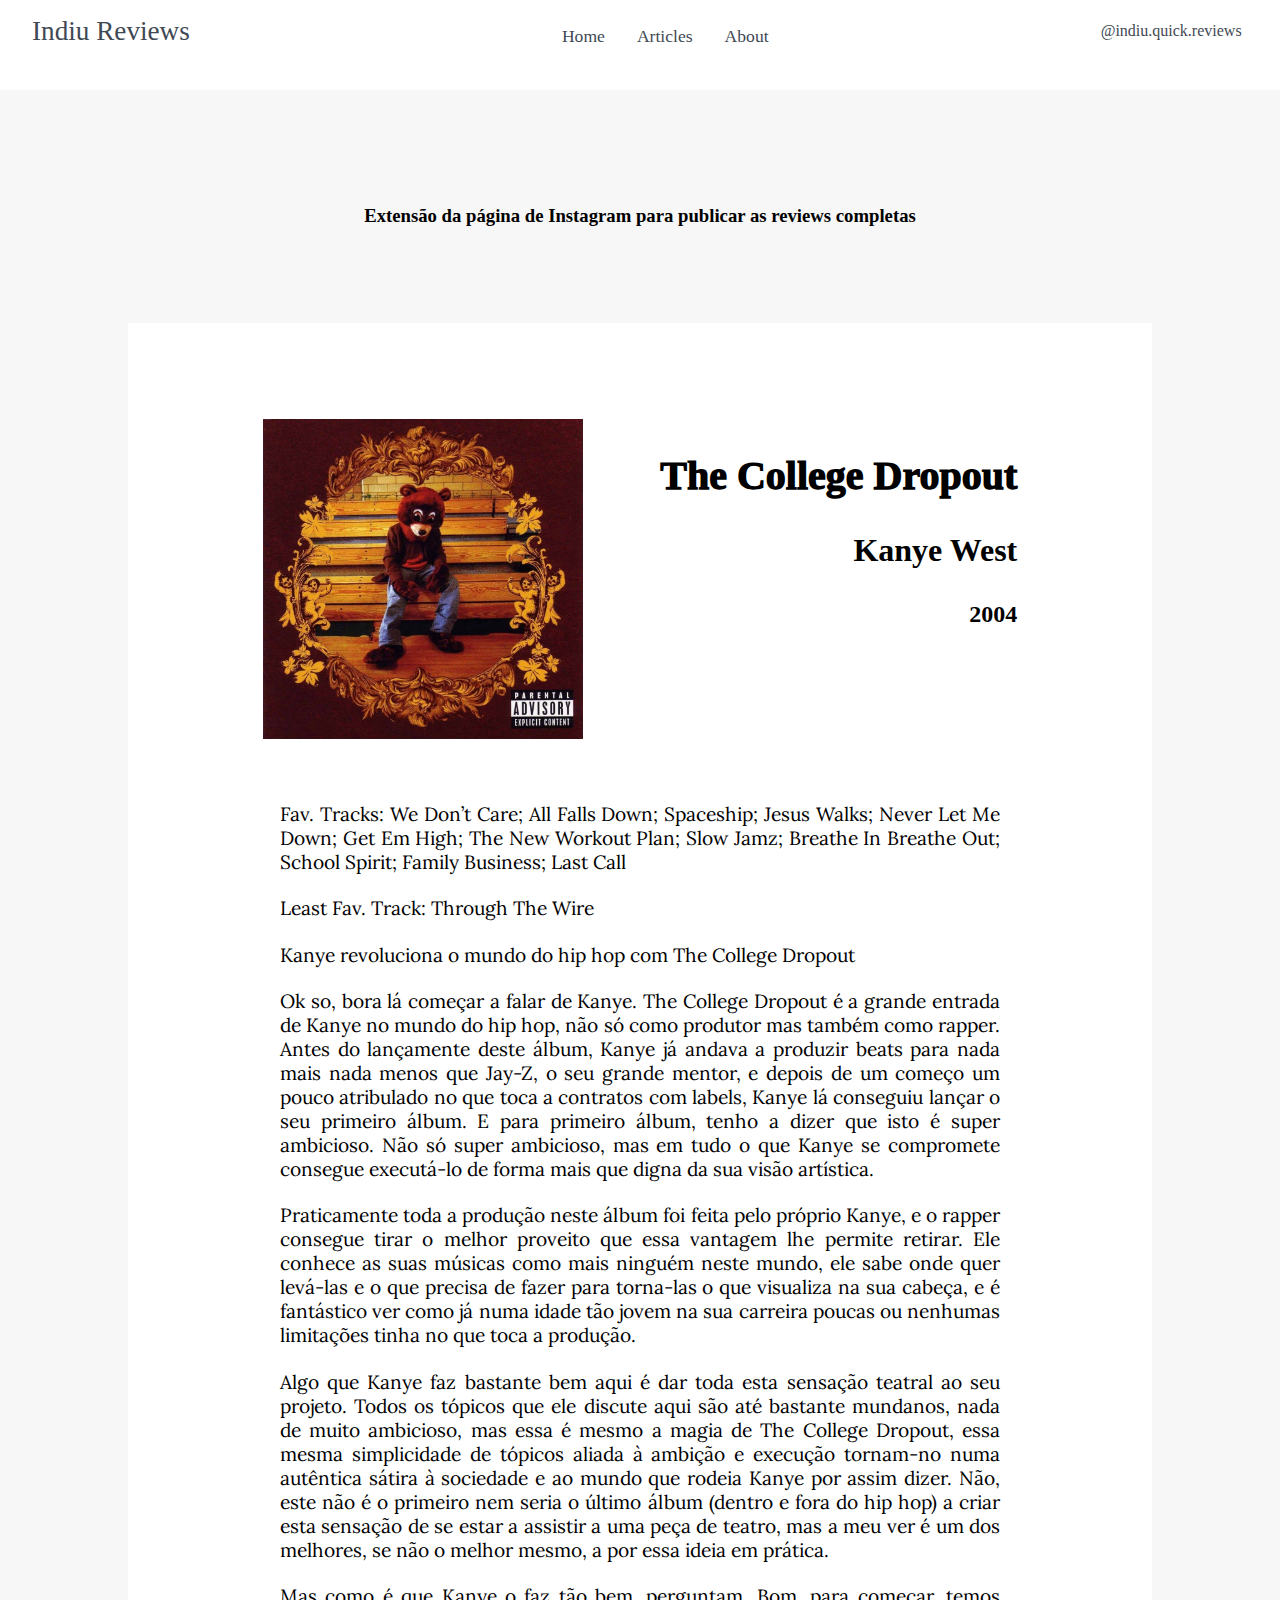
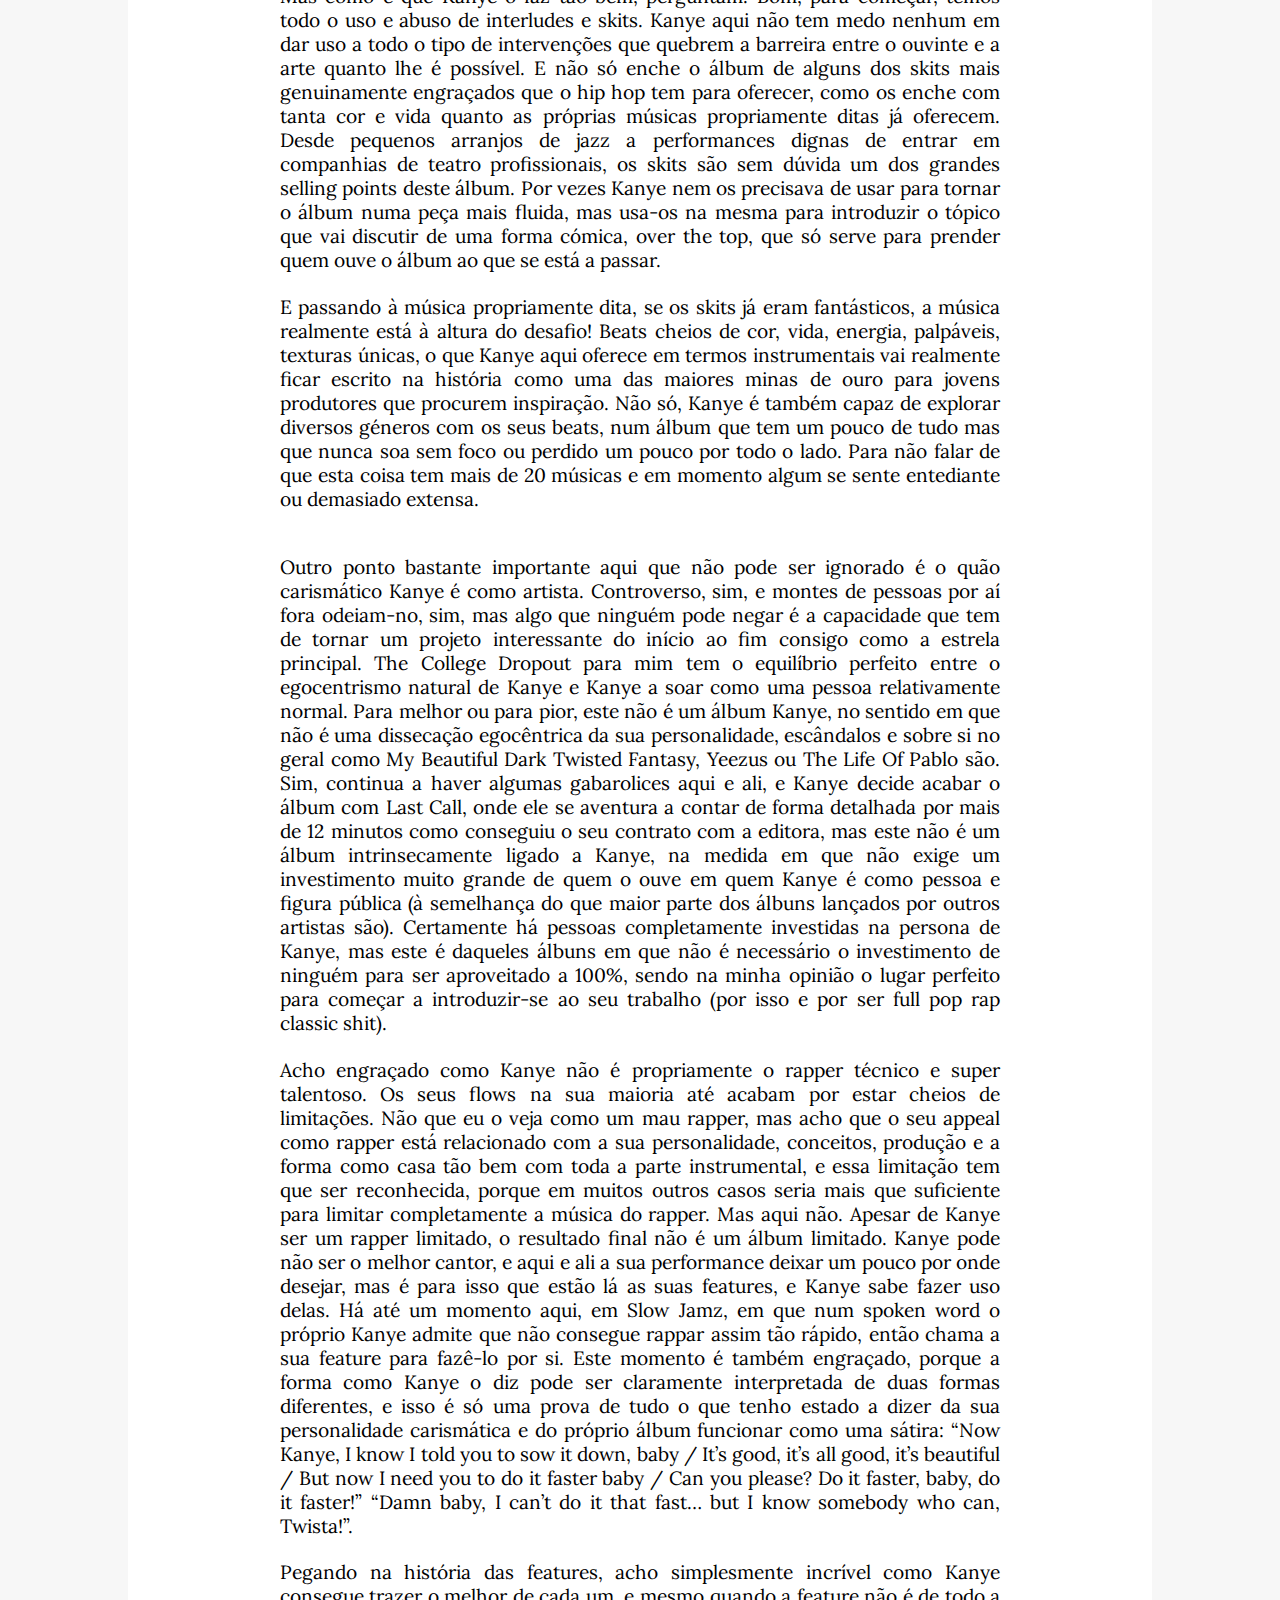
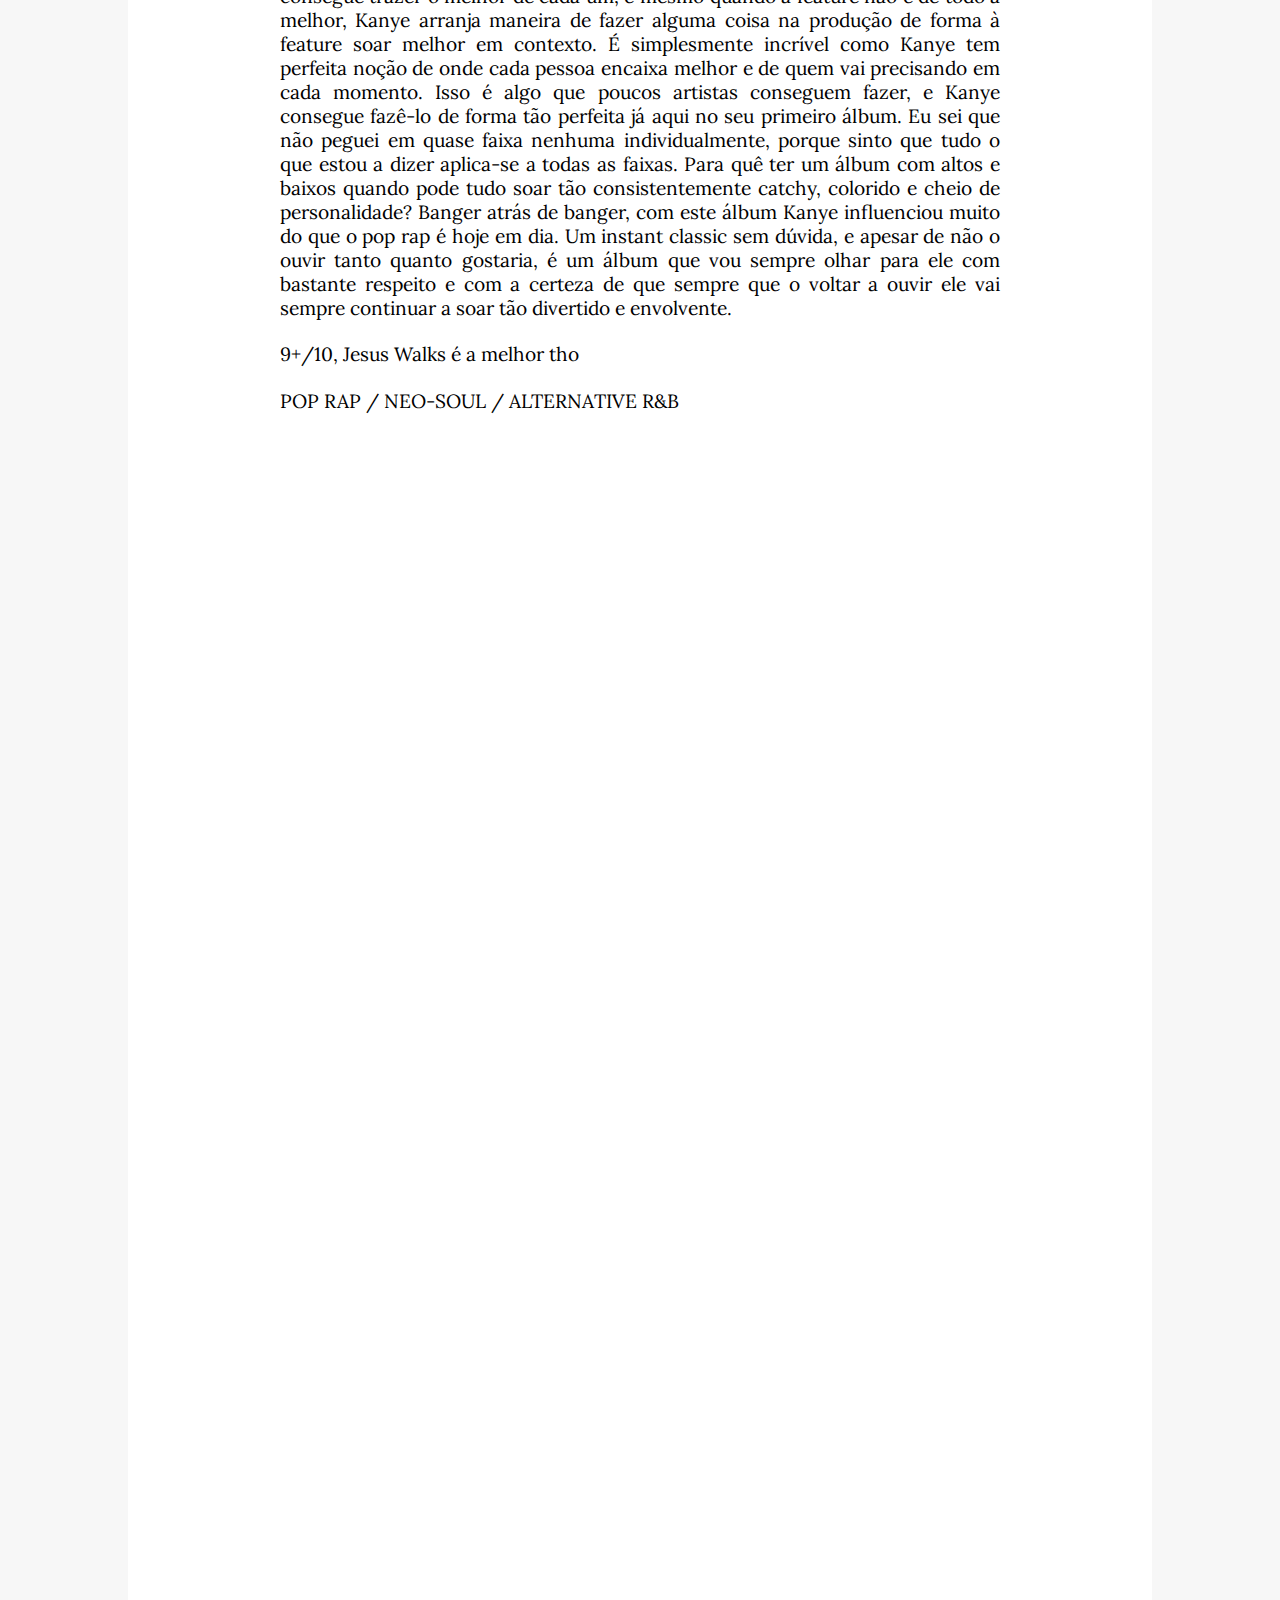
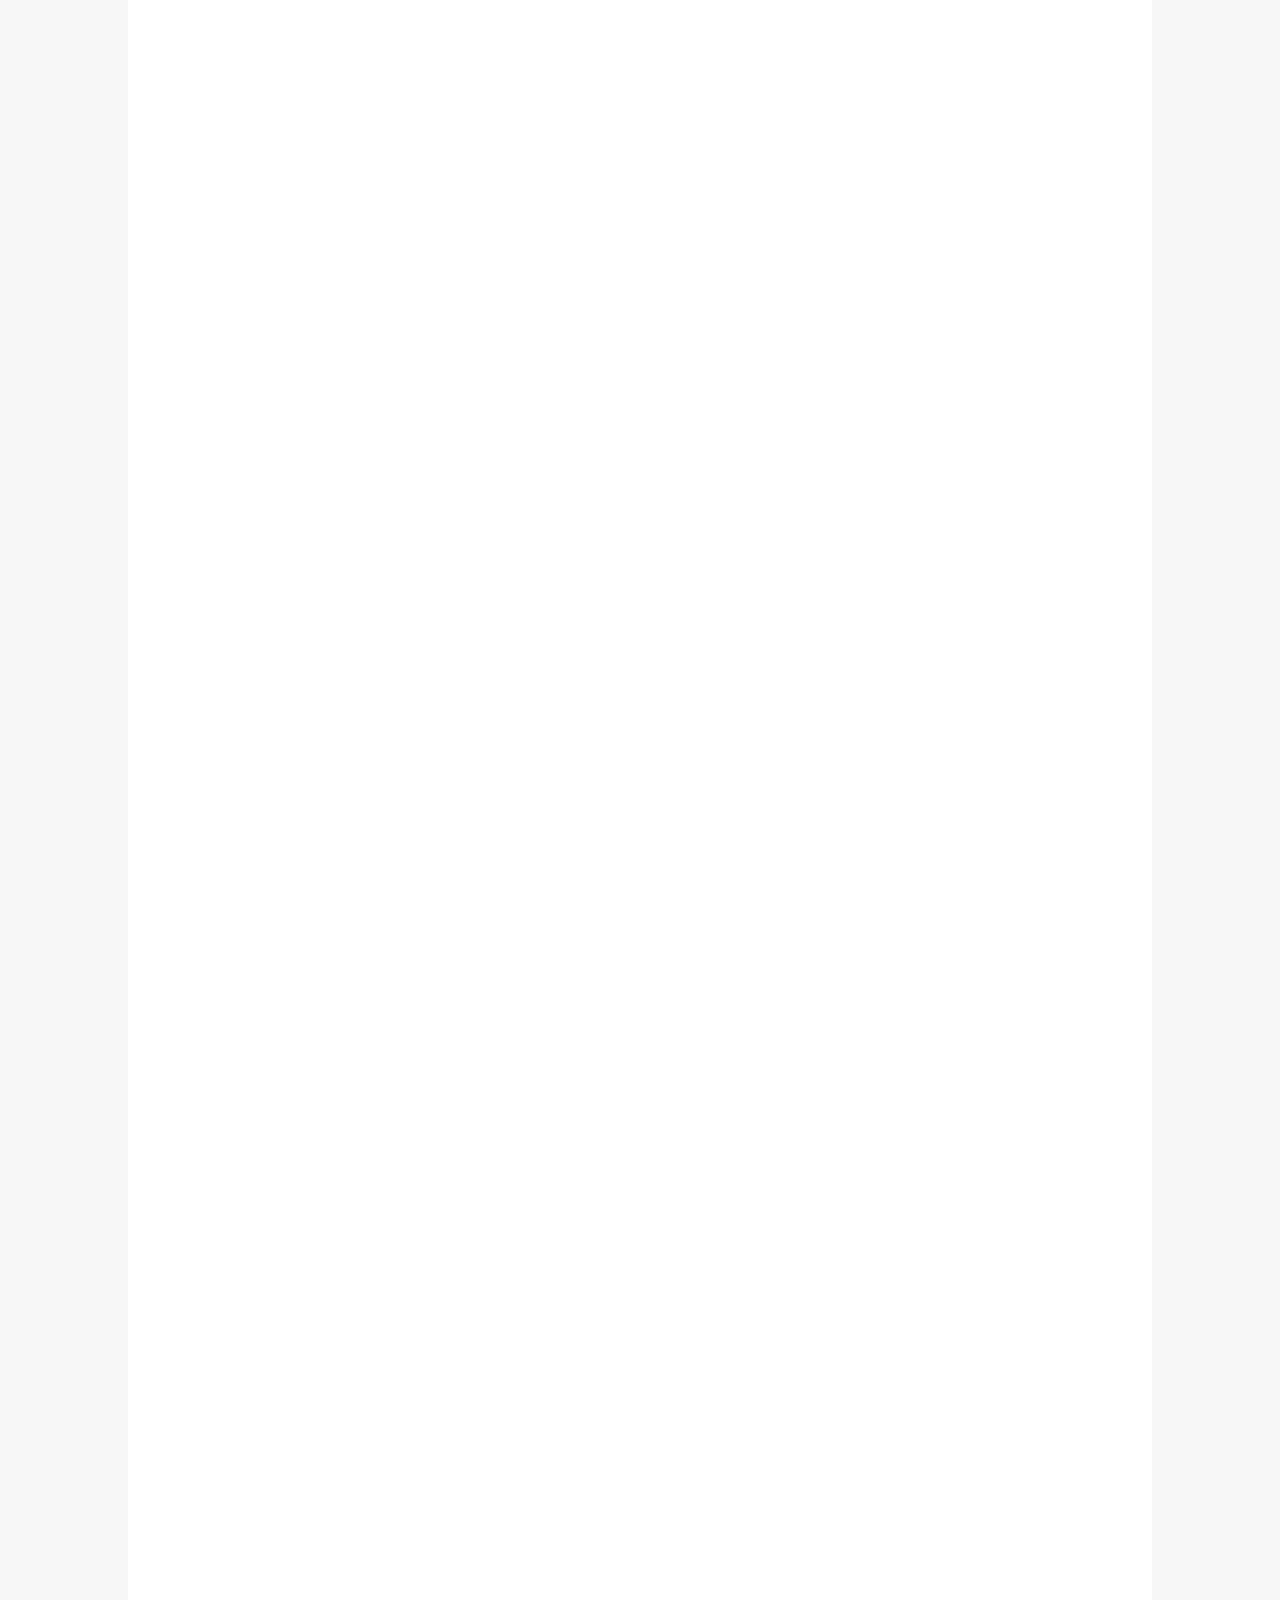
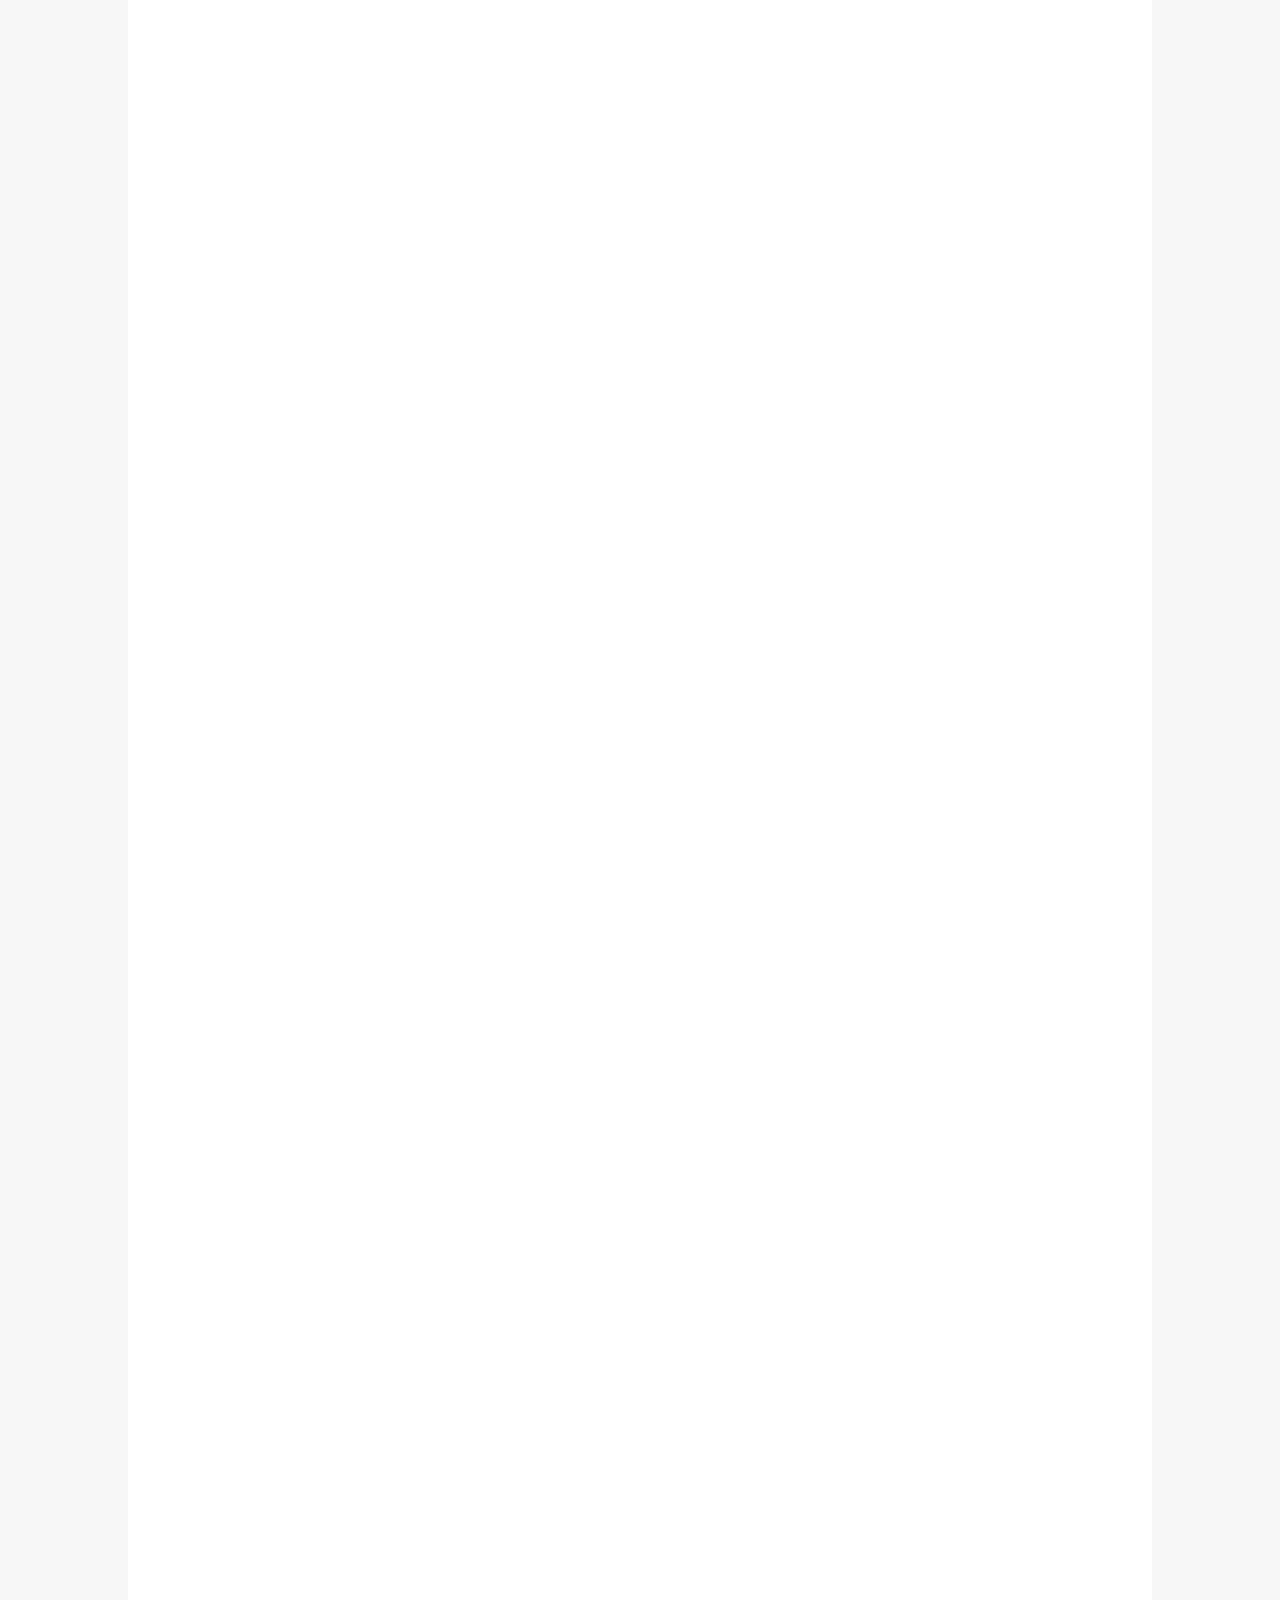
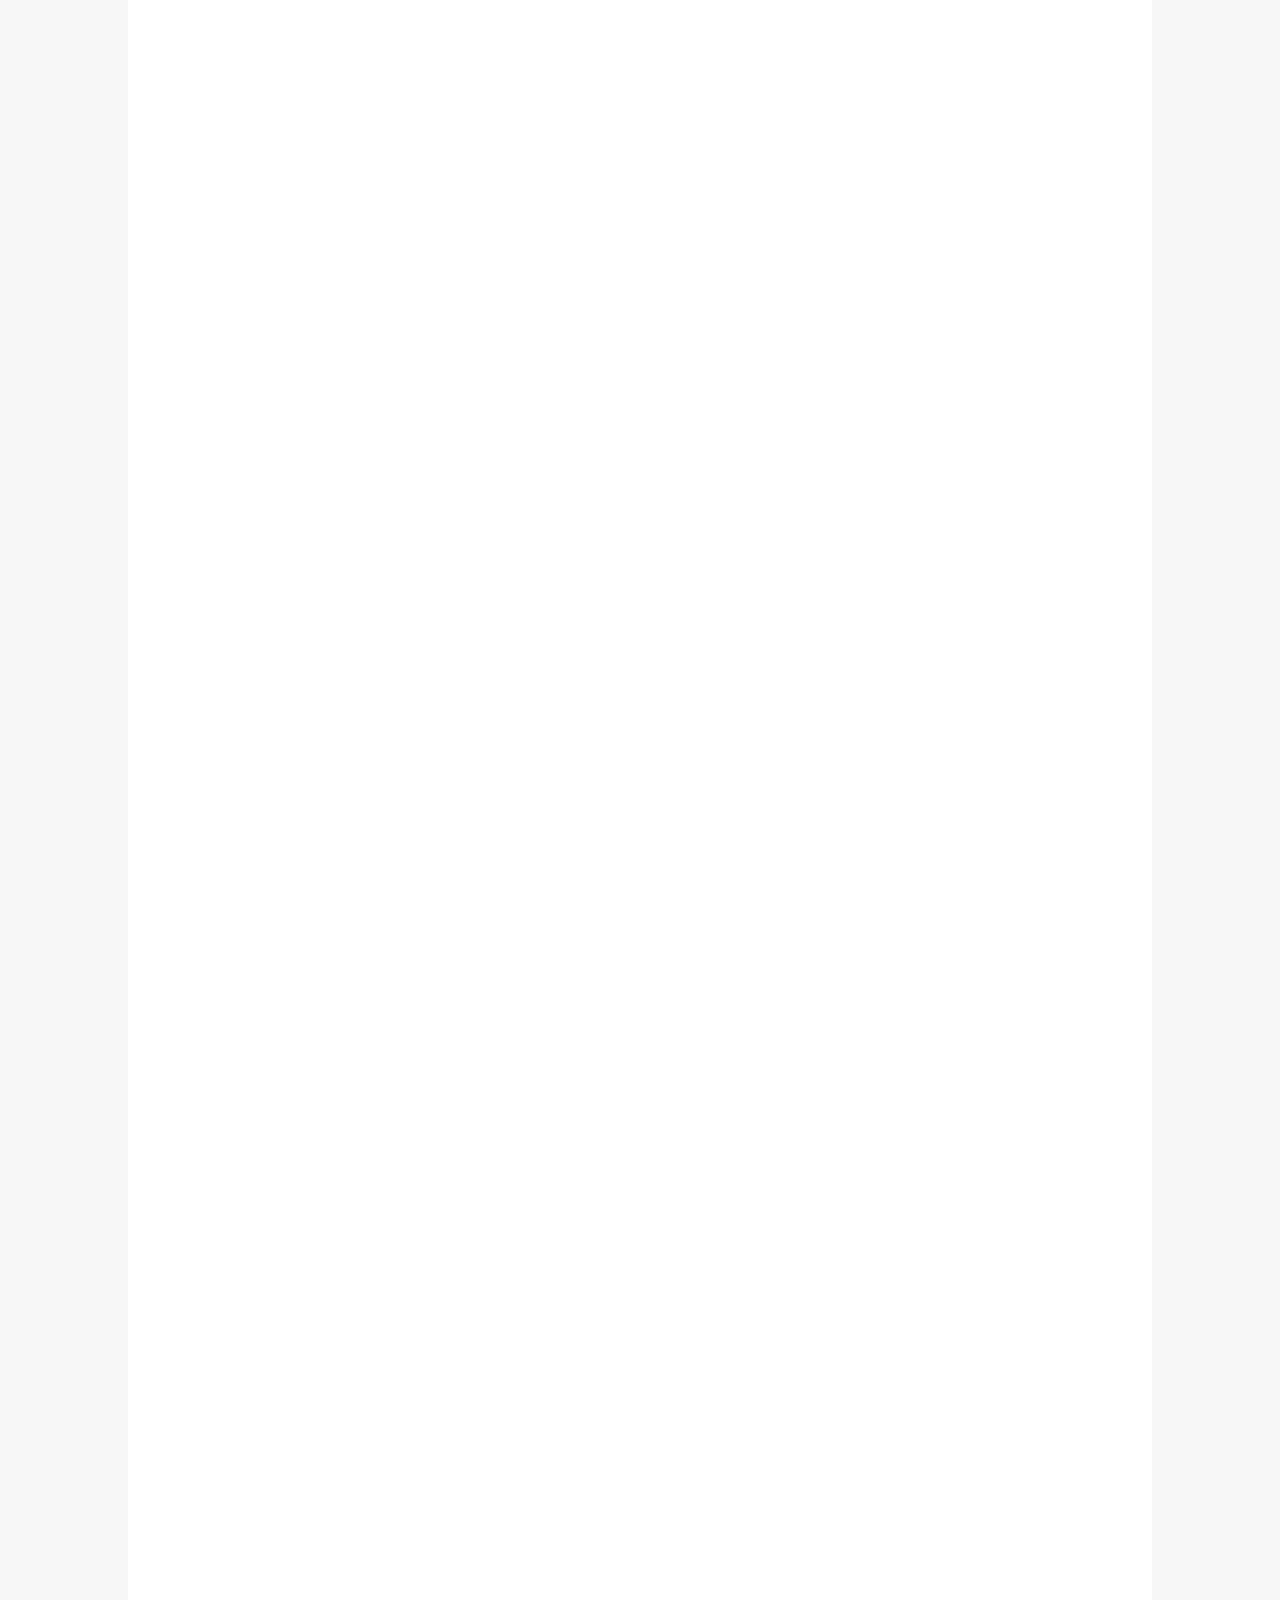
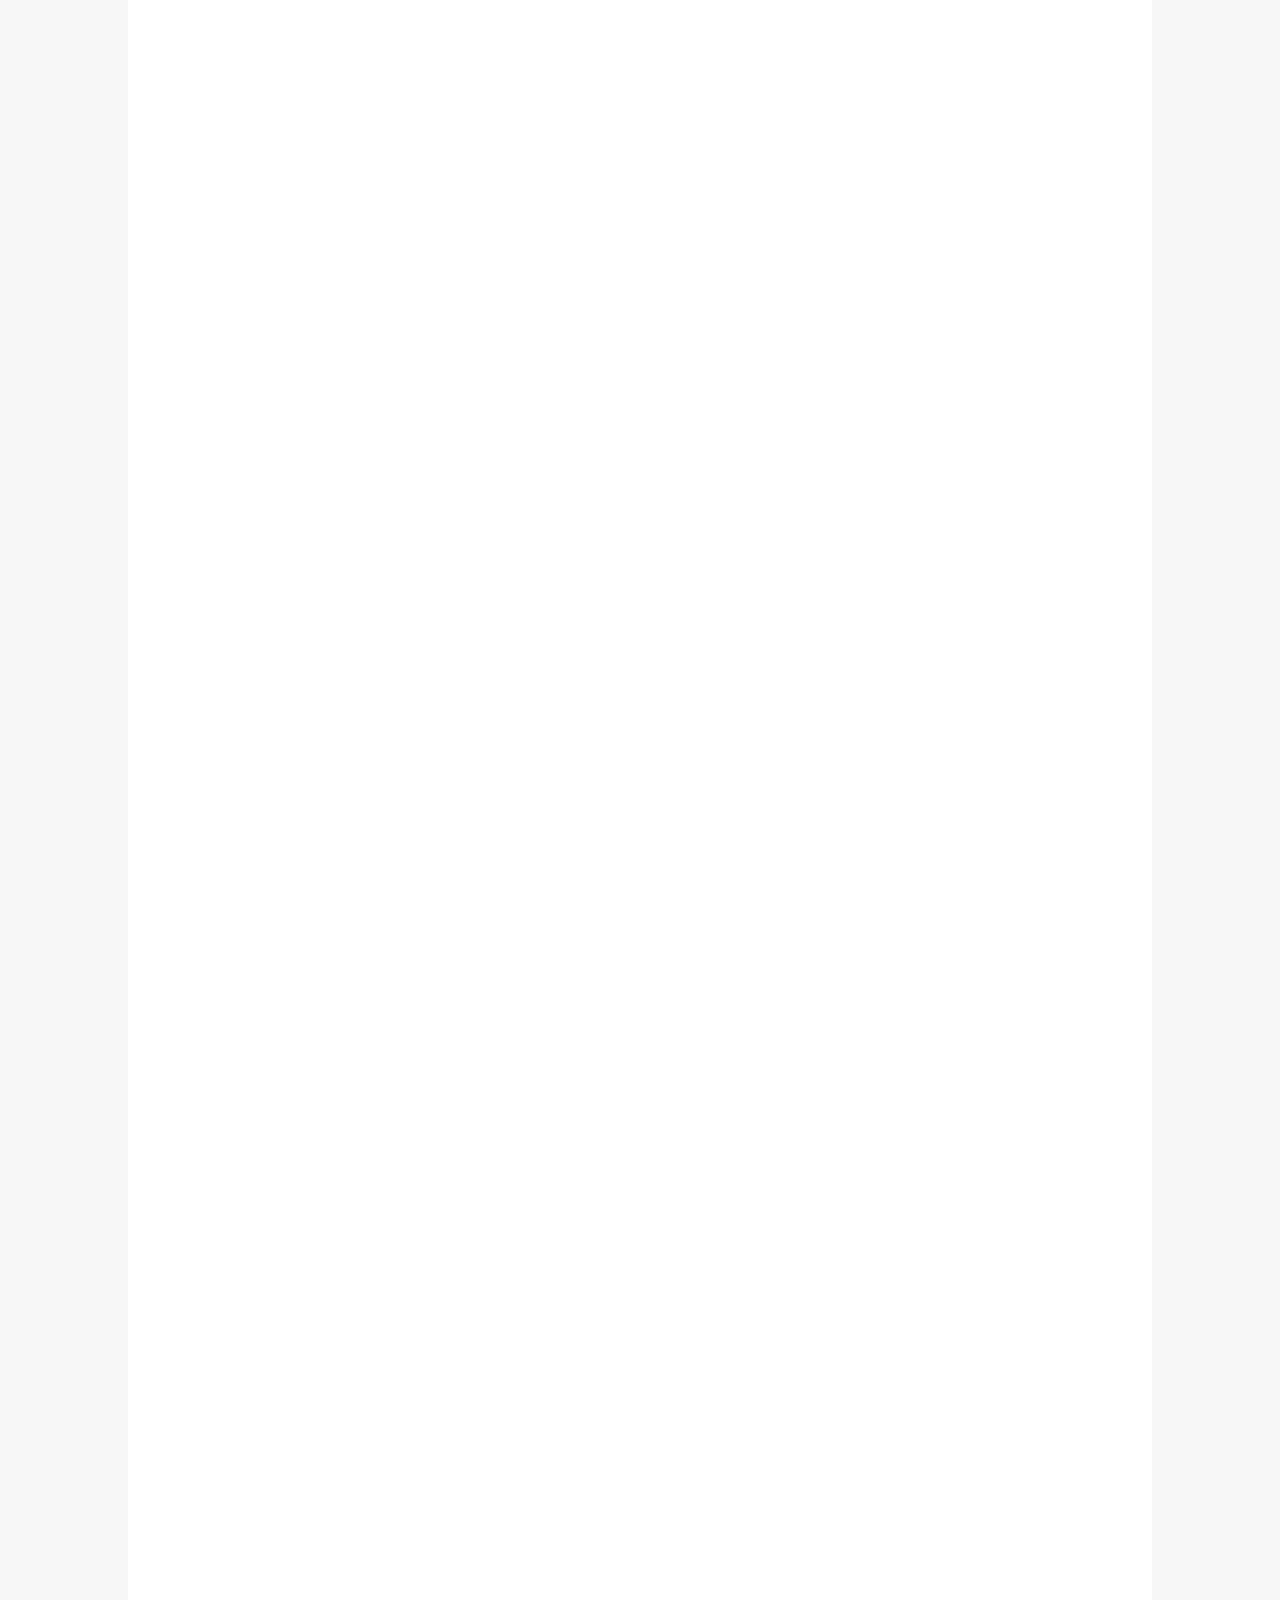
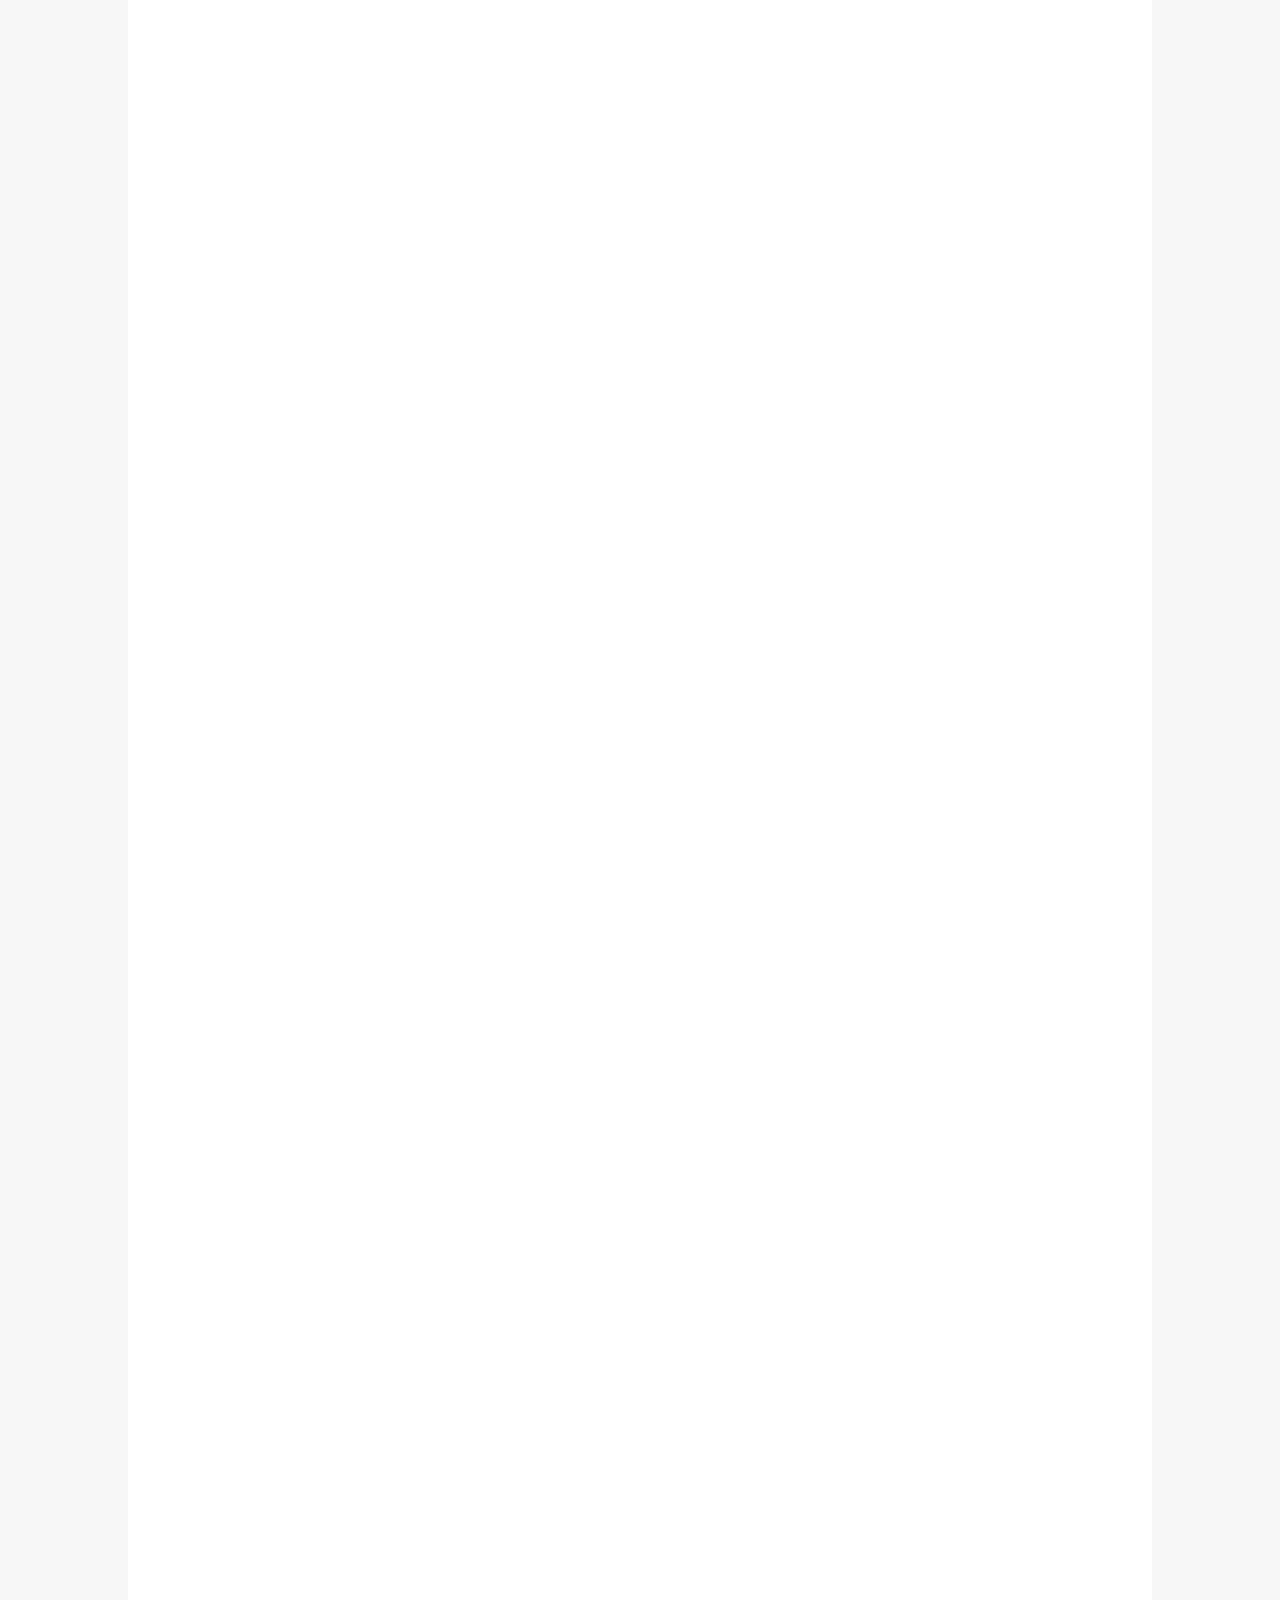
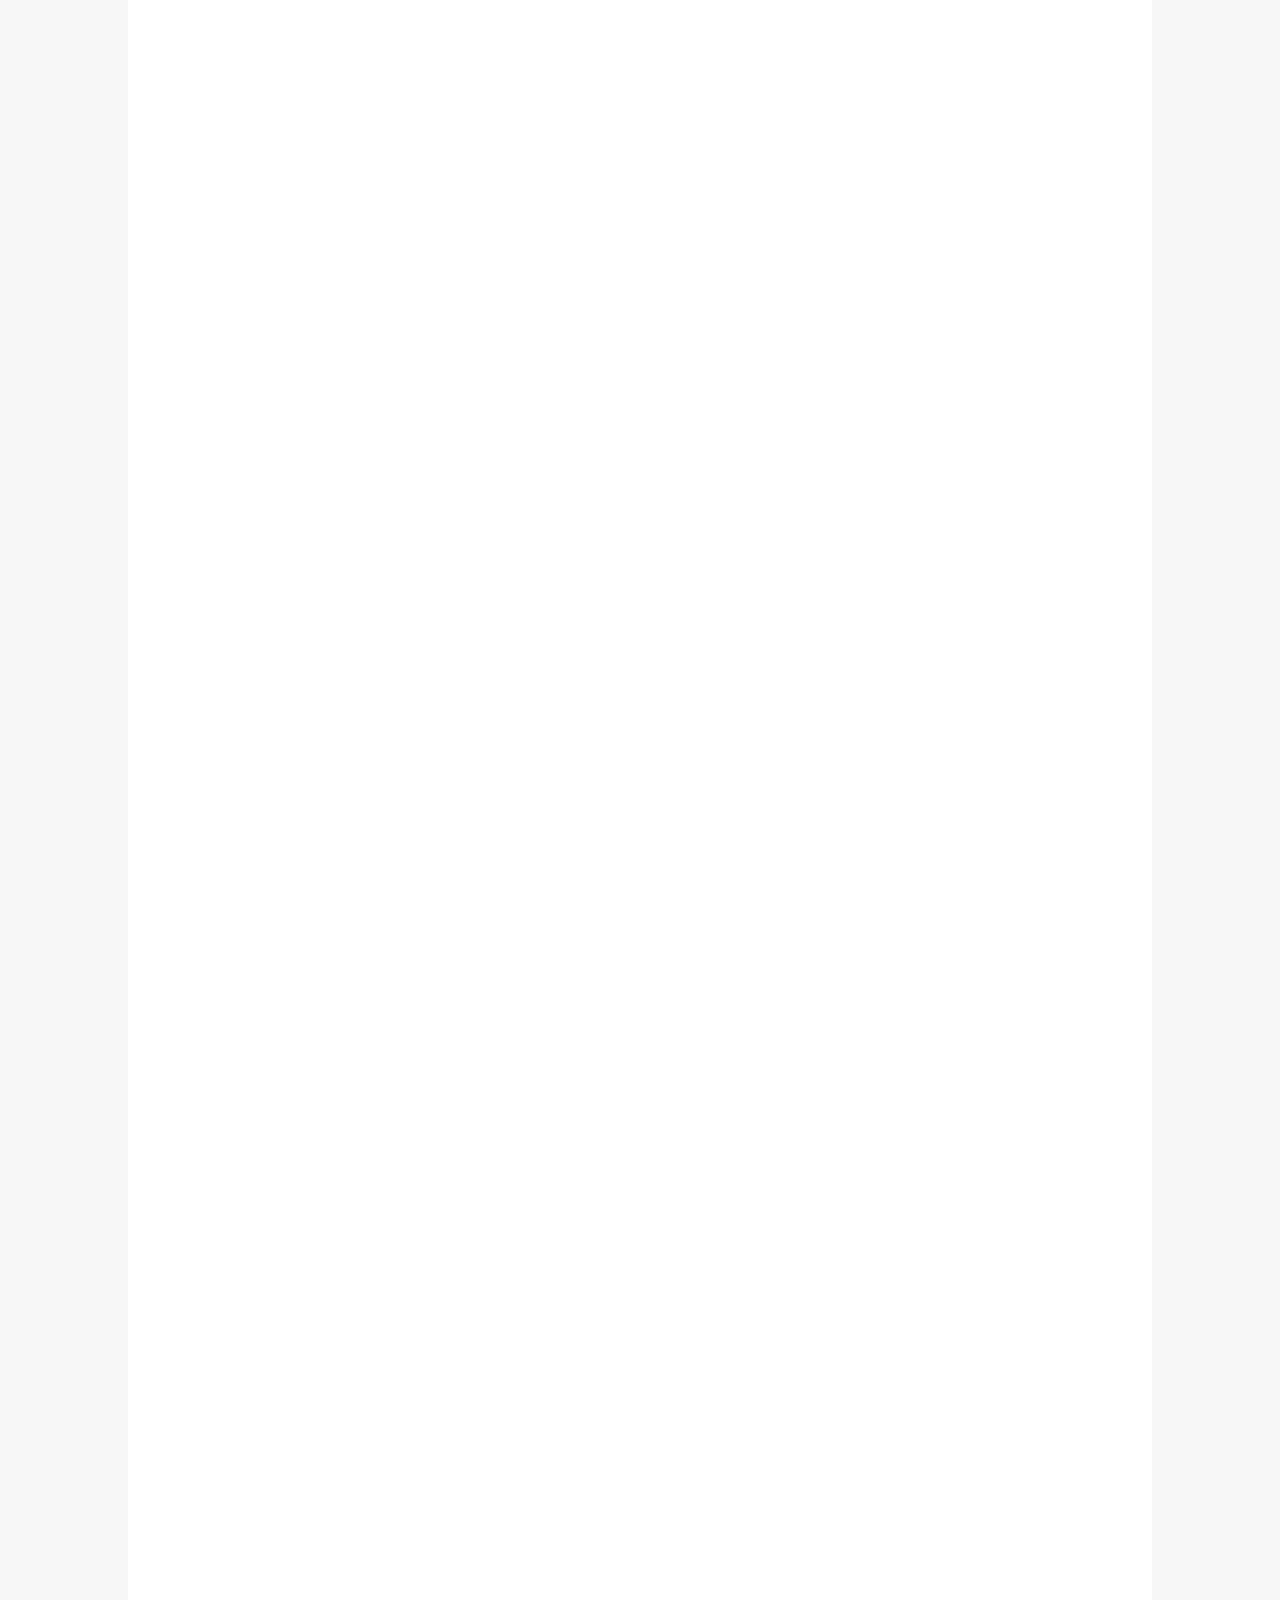
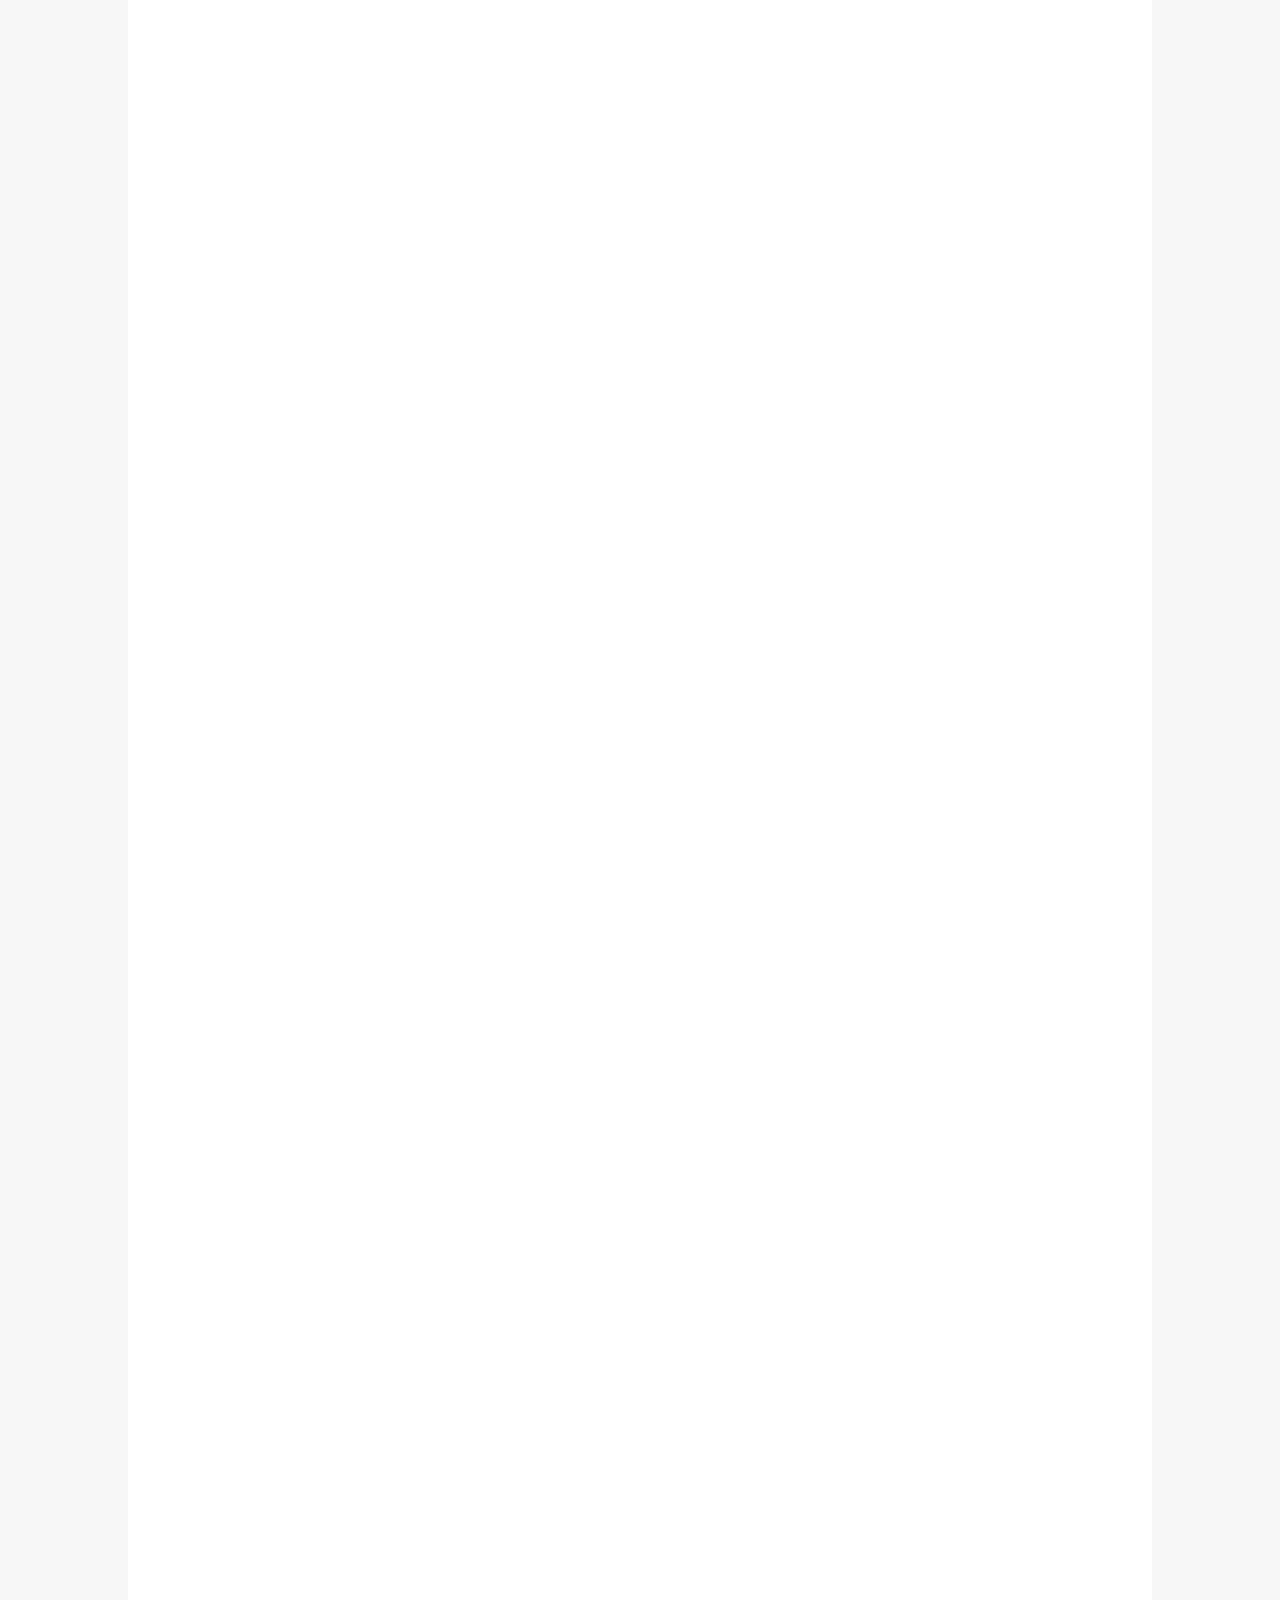
==== index.html @ d520ddcc "the college dropout" ====
<!DOCTYPE html>
<html lang="en">
<head>
    <meta charset="UTF-8">
    <meta name="viewport" content="width=device-width, initial-scale=1.0">
    <title>indiu reviews</title>
    
    <!--- Fontawesome -->
    <link rel="stylesheet" href="./css/all.css">

    <!--- Style -->
    <link rel="stylesheet" href="./css/style.css">

</head>
<body>
    
    <!--- Nav Bar -->
    <nav class="nav">
        <div class="nav-menu flex-row">
            <div class="nav-brand">
                <a href="#" class="text-gray">Indiu Reviews</a>
            </div>
            <div class="toggle-collapse">
                <div class="toggle-icons">
                    <i class="fas fa-bars"></i>
                </div>
            </div>
            <div>
                <ul class="nav-items">
                    <li class="nav-link">
                        <a href="#">Home</a>
                    </li>
                    <li class="nav-link">
                        <a href="#">Articles</a>
                    </li>
                    <li class="nav-link">
                        <a href="#">About</a>
                    </li>    
                </ul>
            </div>
            <div class="social text-gray">
                <a href="https://www.instagram.com/indiu.quick.reviews/">@indiu.quick.reviews <i class="fab fa-instagram"></i></a>
            </div>
        </div>
    </nav>

    <!--- Main Section -->

    <main>
        <div class="top-section">
            <h3 class="site-title">Extensão da página de Instagram para publicar as reviews completas</h3>
            <div class="container">
                <div class="posts">
                    <div class="post-content">
                        <div class="post-title flex-row">
                            <div class="post-image">
                                <img src="./assets/the-college-dropout-1024x1019-1024x1019.jpg" class="img">
                            </div>
                            <div class="title">
                                <h2>The College Dropout</h2>
                                <h3>Kanye West</h3>
                                <h4>2004</h4>
                            </div>
                        </div>
                        <div class="post-body">
                            <p>Fav. Tracks: We Don’t Care; All Falls Down; Spaceship; Jesus Walks; Never Let Me Down; Get Em High; The New Workout Plan; Slow Jamz; Breathe In Breathe Out; School Spirit; Family Business; Last Call</p>
                            <p>Least Fav. Track: Through The Wire</p>
                            <p>Kanye revoluciona o mundo do hip hop com The College Dropout</p>
                            <p> Ok so, bora lá começar a falar de Kanye. The College Dropout é a grande entrada de Kanye no mundo do hip hop, não só como produtor mas também como rapper. Antes do lançamente deste álbum, Kanye já andava a produzir beats para nada mais nada menos que Jay-Z, o seu grande mentor, e depois de um começo um pouco atribulado no que toca a contratos com labels, Kanye lá conseguiu lançar o seu primeiro álbum. E para primeiro álbum, tenho a dizer que isto é super ambicioso. Não só super ambicioso, mas em tudo o que Kanye se compromete consegue executá-lo de forma mais que digna da sua visão artística.</p>
                            <p>Praticamente toda a produção neste álbum foi feita pelo próprio Kanye, e o rapper consegue tirar o melhor proveito que essa vantagem lhe permite retirar. Ele conhece as suas músicas como mais ninguém neste mundo, ele sabe onde quer levá-las e o que precisa de fazer para torna-las o que visualiza na sua cabeça, e é fantástico ver como já numa idade tão jovem na sua carreira poucas ou nenhumas limitações tinha no que toca a produção.</p>
                            <p>Algo que Kanye faz bastante bem aqui é dar toda esta sensação teatral ao seu projeto. Todos os tópicos que ele discute aqui são até bastante mundanos, nada de muito ambicioso, mas essa é mesmo a magia de The College Dropout, essa mesma simplicidade de tópicos aliada à ambição e execução tornam-no numa autêntica sátira à sociedade e ao mundo que rodeia Kanye por assim dizer. Não, este não é o primeiro nem seria o último álbum (dentro e fora do hip hop) a criar esta sensação de se estar a assistir a uma peça de teatro, mas a meu ver é um dos melhores, se não o melhor mesmo, a por essa ideia em prática.</p>
                            <p>Mas como é que Kanye o faz tão bem, perguntam. Bom, para começar, temos todo o uso e abuso de interludes e skits. Kanye aqui não tem medo nenhum em dar uso a todo o tipo de intervenções que quebrem a barreira entre o ouvinte e a arte quanto lhe é possível. E não só enche o álbum de alguns dos skits mais genuinamente engraçados que o hip hop tem para oferecer, como os enche com tanta cor e vida quanto as próprias músicas propriamente ditas já oferecem. Desde pequenos arranjos de jazz a performances dignas de entrar em companhias de teatro profissionais, os skits são sem dúvida um dos grandes selling points deste álbum. Por vezes Kanye nem os precisava de usar para tornar o álbum numa peça mais fluida, mas usa-os na mesma para introduzir o tópico que vai discutir de uma forma cómica, over the top, que só serve para prender quem ouve o álbum ao que se está a passar.</p>
                            <p>E passando à música propriamente dita, se os skits já eram fantásticos, a música realmente está à altura do desafio! Beats cheios de cor, vida, energia, palpáveis, texturas únicas, o que Kanye aqui oferece em termos instrumentais vai realmente ficar escrito na história como uma das maiores minas de ouro para jovens produtores que procurem inspiração. Não só, Kanye é também capaz de explorar diversos géneros com os seus beats, num álbum que tem um pouco de tudo mas que nunca soa sem foco ou perdido um pouco por todo o lado. Para não falar de que esta coisa tem mais de 20 músicas e em momento algum se sente entediante ou demasiado extensa.</p>
                            <p>
                            <p>Outro ponto bastante importante aqui que não pode ser ignorado é o quão carismático Kanye é como artista. Controverso, sim, e montes de pessoas por aí fora odeiam-no, sim, mas algo que ninguém pode negar é a capacidade que tem de tornar um projeto interessante do início ao fim consigo como a estrela principal. The College Dropout para mim tem o equilíbrio perfeito entre o egocentrismo natural de Kanye e Kanye a soar como uma pessoa relativamente normal. Para melhor ou para pior, este não é um álbum Kanye, no sentido em que não é uma dissecação egocêntrica da sua personalidade, escândalos e sobre si no geral como My Beautiful Dark Twisted Fantasy, Yeezus ou The Life Of Pablo são. Sim, continua a haver algumas gabarolices aqui e ali, e Kanye decide acabar o álbum com Last Call, onde ele se aventura a contar de forma detalhada por mais de 12 minutos como conseguiu o seu contrato com a editora, mas este não é um álbum intrinsecamente ligado a Kanye, na medida em que não exige um investimento muito grande de quem o ouve em quem Kanye é como pessoa e figura pública (à semelhança do que maior parte dos álbuns lançados por outros artistas são). Certamente há pessoas completamente investidas na persona de Kanye, mas este é daqueles álbuns em que não é necessário o investimento de ninguém para ser aproveitado a 100%, sendo na minha opinião o lugar perfeito para começar a introduzir-se ao seu trabalho (por isso e por ser full pop rap classic shit).</p>
                            <p>Acho engraçado como Kanye não é propriamente o rapper técnico e super talentoso. Os seus flows na sua maioria até acabam por estar cheios de limitações. Não que eu o veja como um mau rapper, mas acho que o seu appeal como rapper está relacionado com a sua personalidade, conceitos, produção e a forma como casa tão bem com toda a parte instrumental, e essa limitação tem que ser reconhecida, porque em muitos outros casos seria mais que suficiente para limitar completamente a música do rapper. Mas aqui não. Apesar de Kanye ser um rapper limitado, o resultado final não é um álbum limitado. Kanye pode não ser o melhor cantor, e aqui e ali a sua performance deixar um pouco por onde desejar, mas é para isso que estão lá as suas features, e Kanye sabe fazer uso delas. Há até um momento aqui, em Slow Jamz, em que num spoken word o próprio Kanye admite que não consegue rappar assim tão rápido, então chama a sua feature para fazê-lo por si. Este momento é também engraçado, porque a forma como Kanye o diz pode ser claramente interpretada de duas formas diferentes, e isso é só uma prova de tudo o que tenho estado a dizer da sua personalidade carismática e do próprio álbum funcionar como uma sátira: “Now Kanye, I know I told you to sow it down, baby / It’s good, it’s all good, it’s beautiful / But now I need you to do it faster baby / Can you please? Do it faster, baby, do it faster!” “Damn baby, I can’t do it that fast… but I know somebody who can, Twista!”.</p>
                            <p>Pegando na história das features, acho simplesmente incrível como Kanye consegue trazer o melhor de cada um, e mesmo quando a feature não é de todo a melhor, Kanye arranja maneira de fazer alguma coisa na produção de forma à feature soar melhor em contexto. É simplesmente incrível como Kanye tem perfeita noção de onde cada pessoa encaixa melhor e de quem vai precisando em cada momento. Isso é algo que poucos artistas conseguem fazer, e Kanye consegue fazê-lo de forma tão perfeita já aqui no seu primeiro álbum.
                                Eu sei que não peguei em quase faixa nenhuma individualmente, porque sinto que tudo o que estou a dizer aplica-se a todas as faixas. Para quê ter um álbum com altos e baixos quando pode tudo soar tão consistentemente catchy, colorido e cheio de personalidade? Banger atrás de banger, com este álbum Kanye influenciou muito do que o pop rap é hoje em dia. Um instant classic sem dúvida, e apesar de não o ouvir tanto quanto gostaria, é um álbum que vou sempre olhar para ele com bastante respeito e com a certeza de que sempre que o voltar a ouvir ele vai sempre continuar a soar tão divertido e envolvente.</p>
                            <p>9+/10, Jesus Walks é a melhor tho</p>
                            <p>POP RAP / NEO-SOUL / ALTERNATIVE R&B</p>    
                        </div>
                    </div>
                </div>
            </div>
            <div class="pagination flex-row">
                <a href="#"><i class="fas fa-chevron-left"></i></a>
                <a href="#" class="pages">1</a>
                <a href="#" class="pages">2</a>
                <a href="#" class="pages">3</a>
                <a href="#"><i class="fas fa-chevron-right"></i></a>
            </div>
        </div>
    </main>
    


    <!--- JavaScript -->
    <script src="./js/Jquery3.5.1.min.js"></script>
    <script src="./js/main.js"></script>

</body>
</html>
---- css/style.css ----
@import url('../css/fonts.css');

html, body {
    margin: 0%;
    box-sizing: border-box;
    overflow-x: hidden;
    background: var(--text-light);
}

:root{

    /* Colors */
    --text-gray: #3f4954;
    --text-light: #f7f7f7;
    --bg-color: #0f0f0f;
    --white: #ffffff;
    --magenta: #962655;
    --midnight: #104f55;
    --orange: #d18623;


    /* Gradients */
    --gum: linear-gradient(120deg, #fccb90 0%, #d57eeb 100%);
}


/* Global Classes */

a {
    text-decoration: none;
    color: var(--text-gray);
}

ul {
    list-style-type: none;
}

.flex-row {
    display: flex;
    flex-direction: row;
    flex-wrap: wrap;
}

/* Nav Bar */

.nav {
    background: white;
    padding: 0 2rem;
    height: 0rem;
    min-height: 10vh;
    overflow: hidden;
    transition: height 0.5s ease-in-out;
}

.nav .nav-menu {
    justify-content: space-between;
}

.nav .toggle-collapse {
    position: absolute;
    top: 0%;
    width: 90%;
    cursor: pointer;
    display: none;
}

.nav .toggle-collapse .toggle-icons {
    display: flex;
    justify-content: flex-end;
    padding: 1.7rem 0;
}

.nav .toggle-collapse .toggle-icons i{
    font-size: 1.4rem;
    padding: 0.5rem;
    color: var(--text-gray);
}

.nav .toggle-collapse .toggle-icons i:hover{
    color: var(--white);
    background-color: var(--text-gray);
}

.collapse {
    height: 25rem;
}

.nav .nav-items {
    display: flex;
    margin: 0;
}

.nav .nav-items .nav-link {
    padding: 1.6rem 1rem;
    font-size: 1.1rem;
    position: relative;
    font-family: Karla;
    font-size: 1.1rem;
}

.nav .nav-items .nav-link:hover a {
    color: var(--orange);
}

.nav .nav-brand {
    font-size: 1.6rem;
    padding: 1rem 0;
    display: block;
    font-family: Anton;
    font-size: 1.7rem;
}

.nav .social {
    padding: 1.4rem 0;
    font-family: Karla;
}

.nav .social i {
    padding: 0.2rem;
}

.nav .social a:hover {
    color: var(--magenta);
}

/* Main */

.top-section {
    padding: 3rem;
}

.top-section .site-title {
    padding: 3rem;
    justify-content: center;
    display: flex;
    font-family: Montserrat;
}

.top-section .container {
    padding: 3rem;
    background: white;
    height: 1000rem;
    margin: 3rem 5rem;
}

/* Posts */
.post-content .post-title {
    justify-content: space-around;
    padding: 3rem;
}

.post-content .post-title .title h2 {
    font-size: 2.5rem;
    font-family: Montserrat;
    font-weight: 999;
}

.post-content .post-title .title h3 {
    font-size: 2rem;
    font-family: Montserrat;
    text-align: right;
}

.post-content .post-title .title h4 {
    font-size: 1.5rem;
    font-family: Montserrat;
    text-align: right;
}

.post-content .post-title .post-image img{
    width: 20rem;
    height: 20rem;
}

.post-content .post-body p {
    font-family: Lora;
    font-size: 1.2rem;
    text-align: justify;
    margin: 0 10%;
    padding: 0.7rem;
    
}

/* Pagination */

.top-section .pagination {
    justify-content: center;
    margin: 4rem 0;
}

.top-section .pagination a {
    padding: 0.6rem 0.9rem;
    border-radius: 2rem;
    margin: 0.3rem;
    font-family: Montserrat;
}

.top-section .pagination .pages {
    background: var(--text-gray);
    color: var(--white);
}

/* Viewport less then or equal to 750px */

@media only screen and (max-width: 750px) {
    .nav .nav-menu, .nav .nav-items {
       flex-direction: column; 
    }

    .nav .toggle-collapse {
        display: initial;
    }

    .top-section .container {
        margin: 3rem 0.6rem;
    }
}
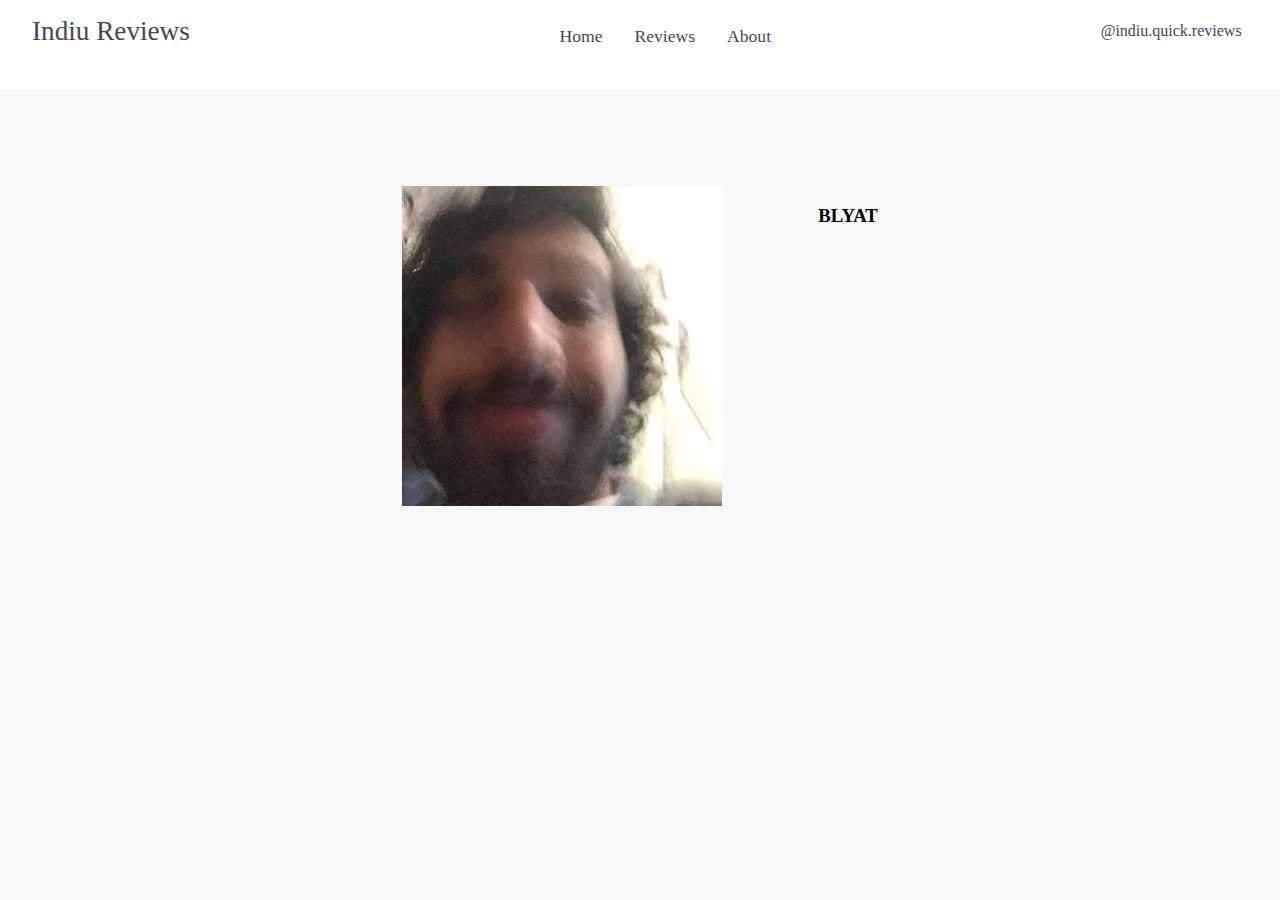
==== commit d6a5ed52: "the college dropout" ====
--- a/index.html
+++ b/index.html
@@ -18,7 +18,7 @@
     <nav class="nav">
         <div class="nav-menu flex-row">
             <div class="nav-brand">
-                <a href="#" class="text-gray">Indiu Reviews</a>
+                <a href="index.html" class="text-gray">Indiu Reviews</a>
             </div>
             <div class="toggle-collapse">
                 <div class="toggle-icons">
@@ -28,71 +28,33 @@
             <div>
                 <ul class="nav-items">
                     <li class="nav-link">
-                        <a href="#">Home</a>
+                        <a href="index.html">Home</a>
                     </li>
                     <li class="nav-link">
-                        <a href="#">Articles</a>
+                        <a href="reviews.html">Reviews</a>
                     </li>
                     <li class="nav-link">
-                        <a href="#">About</a>
+                        <a href="index.html">About</a>
                     </li>    
                 </ul>
             </div>
             <div class="social text-gray">
-                <a href="https://www.instagram.com/indiu.quick.reviews/">@indiu.quick.reviews <i class="fab fa-instagram"></i></a>
+                <a href="https://www.instagram.com/indiu.quick.reviews/" target="_blank">@indiu.quick.reviews <i class="fab fa-instagram"></i></a>
             </div>
         </div>
     </nav>
 
     <!--- Main Section -->
-
     <main>
         <div class="top-section">
-            <h3 class="site-title">Extensão da página de Instagram para publicar as reviews completas</h3>
-            <div class="container">
-                <div class="posts">
-                    <div class="post-content">
-                        <div class="post-title flex-row">
-                            <div class="post-image">
-                                <img src="./assets/the-college-dropout-1024x1019-1024x1019.jpg" class="img">
-                            </div>
-                            <div class="title">
-                                <h2>The College Dropout</h2>
-                                <h3>Kanye West</h3>
-                                <h4>2004</h4>
-                            </div>
-                        </div>
-                        <div class="post-body">
-                            <p>Fav. Tracks: We Don’t Care; All Falls Down; Spaceship; Jesus Walks; Never Let Me Down; Get Em High; The New Workout Plan; Slow Jamz; Breathe In Breathe Out; School Spirit; Family Business; Last Call</p>
-                            <p>Least Fav. Track: Through The Wire</p>
-                            <p>Kanye revoluciona o mundo do hip hop com The College Dropout</p>
-                            <p> Ok so, bora lá começar a falar de Kanye. The College Dropout é a grande entrada de Kanye no mundo do hip hop, não só como produtor mas também como rapper. Antes do lançamente deste álbum, Kanye já andava a produzir beats para nada mais nada menos que Jay-Z, o seu grande mentor, e depois de um começo um pouco atribulado no que toca a contratos com labels, Kanye lá conseguiu lançar o seu primeiro álbum. E para primeiro álbum, tenho a dizer que isto é super ambicioso. Não só super ambicioso, mas em tudo o que Kanye se compromete consegue executá-lo de forma mais que digna da sua visão artística.</p>
-                            <p>Praticamente toda a produção neste álbum foi feita pelo próprio Kanye, e o rapper consegue tirar o melhor proveito que essa vantagem lhe permite retirar. Ele conhece as suas músicas como mais ninguém neste mundo, ele sabe onde quer levá-las e o que precisa de fazer para torna-las o que visualiza na sua cabeça, e é fantástico ver como já numa idade tão jovem na sua carreira poucas ou nenhumas limitações tinha no que toca a produção.</p>
-                            <p>Algo que Kanye faz bastante bem aqui é dar toda esta sensação teatral ao seu projeto. Todos os tópicos que ele discute aqui são até bastante mundanos, nada de muito ambicioso, mas essa é mesmo a magia de The College Dropout, essa mesma simplicidade de tópicos aliada à ambição e execução tornam-no numa autêntica sátira à sociedade e ao mundo que rodeia Kanye por assim dizer. Não, este não é o primeiro nem seria o último álbum (dentro e fora do hip hop) a criar esta sensação de se estar a assistir a uma peça de teatro, mas a meu ver é um dos melhores, se não o melhor mesmo, a por essa ideia em prática.</p>
-                            <p>Mas como é que Kanye o faz tão bem, perguntam. Bom, para começar, temos todo o uso e abuso de interludes e skits. Kanye aqui não tem medo nenhum em dar uso a todo o tipo de intervenções que quebrem a barreira entre o ouvinte e a arte quanto lhe é possível. E não só enche o álbum de alguns dos skits mais genuinamente engraçados que o hip hop tem para oferecer, como os enche com tanta cor e vida quanto as próprias músicas propriamente ditas já oferecem. Desde pequenos arranjos de jazz a performances dignas de entrar em companhias de teatro profissionais, os skits são sem dúvida um dos grandes selling points deste álbum. Por vezes Kanye nem os precisava de usar para tornar o álbum numa peça mais fluida, mas usa-os na mesma para introduzir o tópico que vai discutir de uma forma cómica, over the top, que só serve para prender quem ouve o álbum ao que se está a passar.</p>
-                            <p>E passando à música propriamente dita, se os skits já eram fantásticos, a música realmente está à altura do desafio! Beats cheios de cor, vida, energia, palpáveis, texturas únicas, o que Kanye aqui oferece em termos instrumentais vai realmente ficar escrito na história como uma das maiores minas de ouro para jovens produtores que procurem inspiração. Não só, Kanye é também capaz de explorar diversos géneros com os seus beats, num álbum que tem um pouco de tudo mas que nunca soa sem foco ou perdido um pouco por todo o lado. Para não falar de que esta coisa tem mais de 20 músicas e em momento algum se sente entediante ou demasiado extensa.</p>
-                            <p>
-                            <p>Outro ponto bastante importante aqui que não pode ser ignorado é o quão carismático Kanye é como artista. Controverso, sim, e montes de pessoas por aí fora odeiam-no, sim, mas algo que ninguém pode negar é a capacidade que tem de tornar um projeto interessante do início ao fim consigo como a estrela principal. The College Dropout para mim tem o equilíbrio perfeito entre o egocentrismo natural de Kanye e Kanye a soar como uma pessoa relativamente normal. Para melhor ou para pior, este não é um álbum Kanye, no sentido em que não é uma dissecação egocêntrica da sua personalidade, escândalos e sobre si no geral como My Beautiful Dark Twisted Fantasy, Yeezus ou The Life Of Pablo são. Sim, continua a haver algumas gabarolices aqui e ali, e Kanye decide acabar o álbum com Last Call, onde ele se aventura a contar de forma detalhada por mais de 12 minutos como conseguiu o seu contrato com a editora, mas este não é um álbum intrinsecamente ligado a Kanye, na medida em que não exige um investimento muito grande de quem o ouve em quem Kanye é como pessoa e figura pública (à semelhança do que maior parte dos álbuns lançados por outros artistas são). Certamente há pessoas completamente investidas na persona de Kanye, mas este é daqueles álbuns em que não é necessário o investimento de ninguém para ser aproveitado a 100%, sendo na minha opinião o lugar perfeito para começar a introduzir-se ao seu trabalho (por isso e por ser full pop rap classic shit).</p>
-                            <p>Acho engraçado como Kanye não é propriamente o rapper técnico e super talentoso. Os seus flows na sua maioria até acabam por estar cheios de limitações. Não que eu o veja como um mau rapper, mas acho que o seu appeal como rapper está relacionado com a sua personalidade, conceitos, produção e a forma como casa tão bem com toda a parte instrumental, e essa limitação tem que ser reconhecida, porque em muitos outros casos seria mais que suficiente para limitar completamente a música do rapper. Mas aqui não. Apesar de Kanye ser um rapper limitado, o resultado final não é um álbum limitado. Kanye pode não ser o melhor cantor, e aqui e ali a sua performance deixar um pouco por onde desejar, mas é para isso que estão lá as suas features, e Kanye sabe fazer uso delas. Há até um momento aqui, em Slow Jamz, em que num spoken word o próprio Kanye admite que não consegue rappar assim tão rápido, então chama a sua feature para fazê-lo por si. Este momento é também engraçado, porque a forma como Kanye o diz pode ser claramente interpretada de duas formas diferentes, e isso é só uma prova de tudo o que tenho estado a dizer da sua personalidade carismática e do próprio álbum funcionar como uma sátira: “Now Kanye, I know I told you to sow it down, baby / It’s good, it’s all good, it’s beautiful / But now I need you to do it faster baby / Can you please? Do it faster, baby, do it faster!” “Damn baby, I can’t do it that fast… but I know somebody who can, Twista!”.</p>
-                            <p>Pegando na história das features, acho simplesmente incrível como Kanye consegue trazer o melhor de cada um, e mesmo quando a feature não é de todo a melhor, Kanye arranja maneira de fazer alguma coisa na produção de forma à feature soar melhor em contexto. É simplesmente incrível como Kanye tem perfeita noção de onde cada pessoa encaixa melhor e de quem vai precisando em cada momento. Isso é algo que poucos artistas conseguem fazer, e Kanye consegue fazê-lo de forma tão perfeita já aqui no seu primeiro álbum.
-                                Eu sei que não peguei em quase faixa nenhuma individualmente, porque sinto que tudo o que estou a dizer aplica-se a todas as faixas. Para quê ter um álbum com altos e baixos quando pode tudo soar tão consistentemente catchy, colorido e cheio de personalidade? Banger atrás de banger, com este álbum Kanye influenciou muito do que o pop rap é hoje em dia. Um instant classic sem dúvida, e apesar de não o ouvir tanto quanto gostaria, é um álbum que vou sempre olhar para ele com bastante respeito e com a certeza de que sempre que o voltar a ouvir ele vai sempre continuar a soar tão divertido e envolvente.</p>
-                            <p>9+/10, Jesus Walks é a melhor tho</p>
-                            <p>POP RAP / NEO-SOUL / ALTERNATIVE R&B</p>    
-                        </div>
-                    </div>
-                </div>
-            </div>
-            <div class="pagination flex-row">
-                <a href="#"><i class="fas fa-chevron-left"></i></a>
-                <a href="#" class="pages">1</a>
-                <a href="#" class="pages">2</a>
-                <a href="#" class="pages">3</a>
-                <a href="#"><i class="fas fa-chevron-right"></i></a>
+            <div class="intro flex-row">
+                <img src="./assets/eu.jpg" class="eu">
+                <h3 class="site-title">BLYAT</h3>
             </div>
         </div>
     </main>
     
-
+    
 
     <!--- JavaScript -->
     <script src="./js/Jquery3.5.1.min.js"></script>
--- a/css/style.css
+++ b/css/style.css
@@ -129,7 +129,12 @@
     padding: 3rem;
 }
 
-.top-section .site-title {
+.top-section .intro {
+   display: flex;
+   justify-content: center;
+}
+
+.top-section .site-title, .eu {
     padding: 3rem;
     justify-content: center;
     display: flex;
@@ -147,12 +152,13 @@
 .post-content .post-title {
     justify-content: space-around;
     padding: 3rem;
+    margin-top: 3rem;
 }
 
 .post-content .post-title .title h2 {
     font-size: 2.5rem;
     font-family: Montserrat;
-    font-weight: 999;
+    text-align: right;
 }
 
 .post-content .post-title .title h3 {
@@ -181,6 +187,12 @@
     
 }
 
+.post-content .post-body .trailer {
+    font-family: Karla;
+    font-size: 1.6rem;
+    
+}
+
 /* Pagination */
 
 .top-section .pagination {
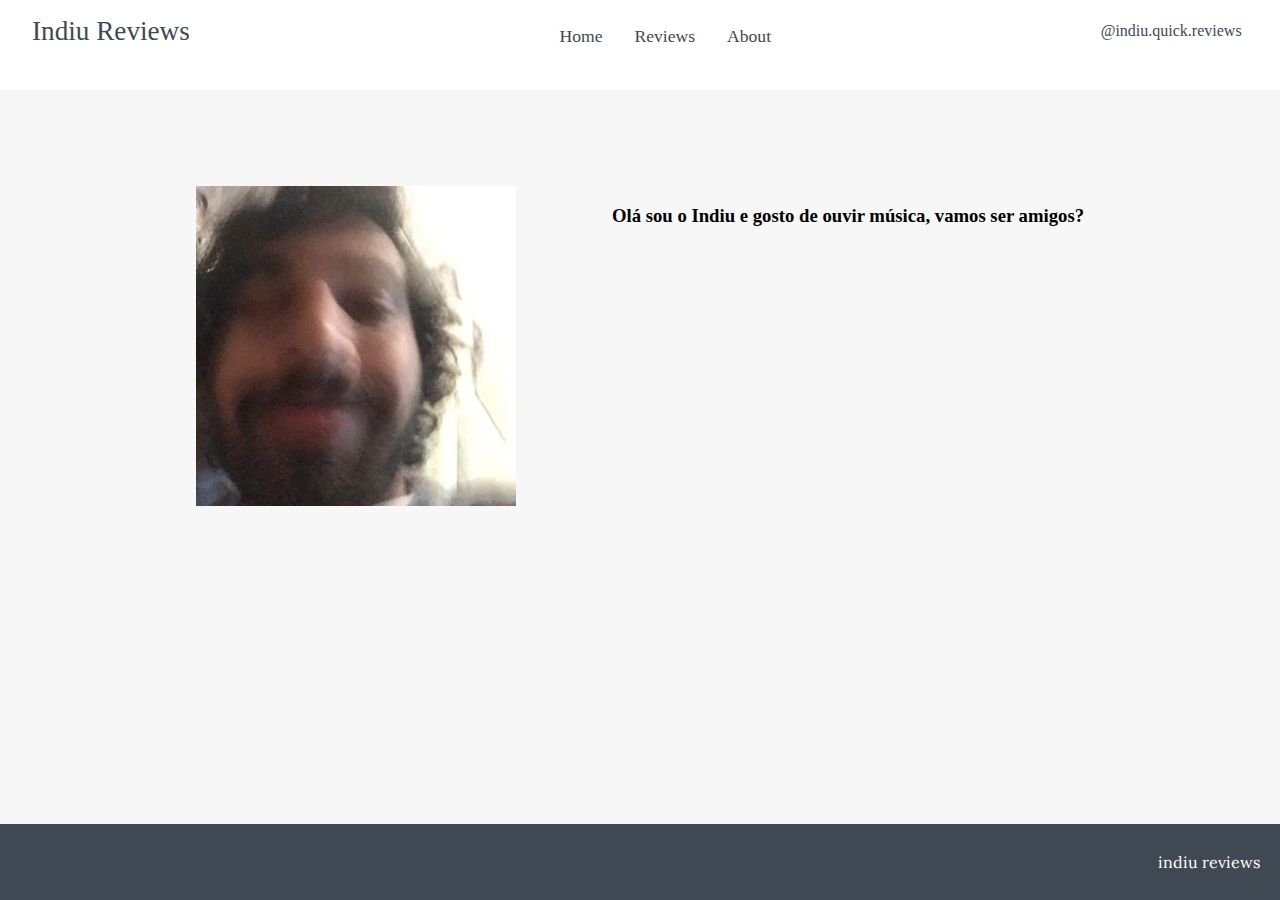
==== commit 0e3edd36: "organized" ====
--- a/index.html
+++ b/index.html
@@ -49,13 +49,18 @@
         <div class="top-section">
             <div class="intro flex-row">
                 <img src="./assets/eu.jpg" class="eu">
-                <h3 class="site-title">BLYAT</h3>
+                <h3 class="site-title">Olá sou o Indiu e gosto de ouvir música, vamos ser amigos?</h3>
             </div>
         </div>
     </main>
     
+    <!--- Footer -->
+    <section id="footer">
+        <div class="container">
+            <p>indiu reviews</p>
+        </div>
+    </section>
     
-
     <!--- JavaScript -->
     <script src="./js/Jquery3.5.1.min.js"></script>
     <script src="./js/main.js"></script>
--- a/css/style.css
+++ b/css/style.css
@@ -139,16 +139,36 @@
     justify-content: center;
     display: flex;
     font-family: Montserrat;
+    text-align: center;
 }
 
 .top-section .container {
     padding: 3rem;
     background: white;
-    height: 1000rem;
     margin: 3rem 5rem;
 }
 
 /* Posts */
+
+.top-section .container .posts .post a {
+    justify-content: space-between;
+    display: flex;
+}
+
+.top-section .container .posts .post h1 {
+    padding: 1rem;
+    padding-right: 3rem;
+    margin: 0;
+    font-family: Karla;
+}
+
+.top-section .container .posts .post .img {
+    height: 7rem;
+    width: 7rem;
+    padding: 1rem;
+    padding-left: 3rem;
+}
+
 .post-content .post-title {
     justify-content: space-around;
     padding: 3rem;
@@ -212,6 +232,25 @@
     color: var(--white);
 }
 
+/* Footer */
+
+#footer {
+    background: var(--text-gray);
+    color: white;
+    padding: 12px;
+    position: fixed;
+    left: 0;
+    bottom: 0;
+    width: 100%;
+    text-align: right;
+    position: absolute;
+}
+
+#footer .container {
+    padding: 0 2rem;
+    font-family: Lora;
+}
+
 /* Viewport less then or equal to 750px */
 
 @media only screen and (max-width: 750px) {
@@ -223,7 +262,41 @@
         display: initial;
     }
 
+    .top-section {
+        padding: 00.3rem;
+    }
     .top-section .container {
-        margin: 3rem 0.6rem;
-    }
-}+        padding: 0;
+        margin: 0;
+    }
+
+    .post-content .post-title .post-image img{
+        width: 13rem;
+        height: 13rem;
+    }
+
+    .post-content .post-title .title h2, h3, h4 {
+        font-size: 2rem;
+        margin: 0.5rem;
+    }
+
+    .post-content .post-body p {
+        font-size: 1.1rem;
+        margin: 0 3%;
+    }
+
+    .top-section .container .posts .post h1 {
+        padding: 1rem;
+        padding-right: 3rem;
+        font-size: 1rem;
+    }
+
+    .top-section .container .posts .post a {
+        display: block;
+    }
+
+    .top-section .container .posts .post .img {
+        width: 4rem;
+        height: 4rem;
+    }
+}
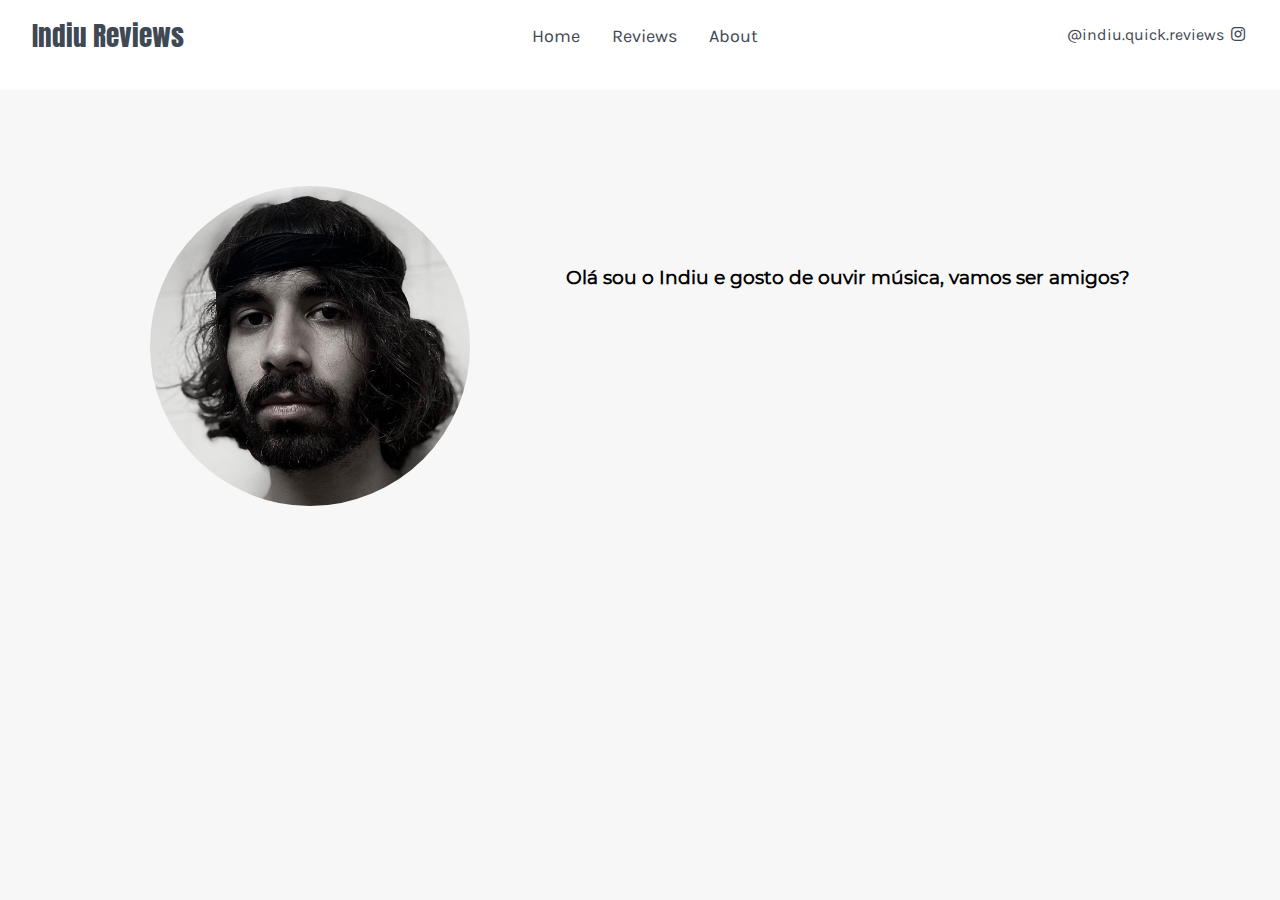
==== commit af704ca8: "new branch" ====
--- a/index.html
+++ b/index.html
@@ -12,6 +12,9 @@
     <link rel="stylesheet" href="./css/style.css">
 
 </head>
+
+<link rel="shortcut icon" type="image/png" href="assets/favicon.png" />
+
 <body>
     
     <!--- Nav Bar -->
@@ -54,13 +57,6 @@
         </div>
     </main>
     
-    <!--- Footer -->
-    <section id="footer">
-        <div class="container">
-            <p>indiu reviews</p>
-        </div>
-    </section>
-    
     <!--- JavaScript -->
     <script src="./js/Jquery3.5.1.min.js"></script>
     <script src="./js/main.js"></script>
--- a/css/style.css
+++ b/css/style.css
@@ -134,13 +134,27 @@
    justify-content: center;
 }
 
-.top-section .site-title, .eu {
+.top-section .site-title {
     padding: 3rem;
     justify-content: center;
     display: flex;
     font-family: Montserrat;
     text-align: center;
 }
+
+.top-section .eu {
+    padding: 3rem;
+    justify-content: center;
+    display: flex;
+    width: 20rem;
+    height: 20rem;
+    border-radius: 50%;
+}
+
+.top-section .site-title{
+    margin-top: 5rem;
+}
+
 
 .top-section .container {
     padding: 3rem;
@@ -299,4 +313,8 @@
         width: 4rem;
         height: 4rem;
     }
-}
+
+    .top-section .site-title{
+        margin-top: 0;
+    }    
+}
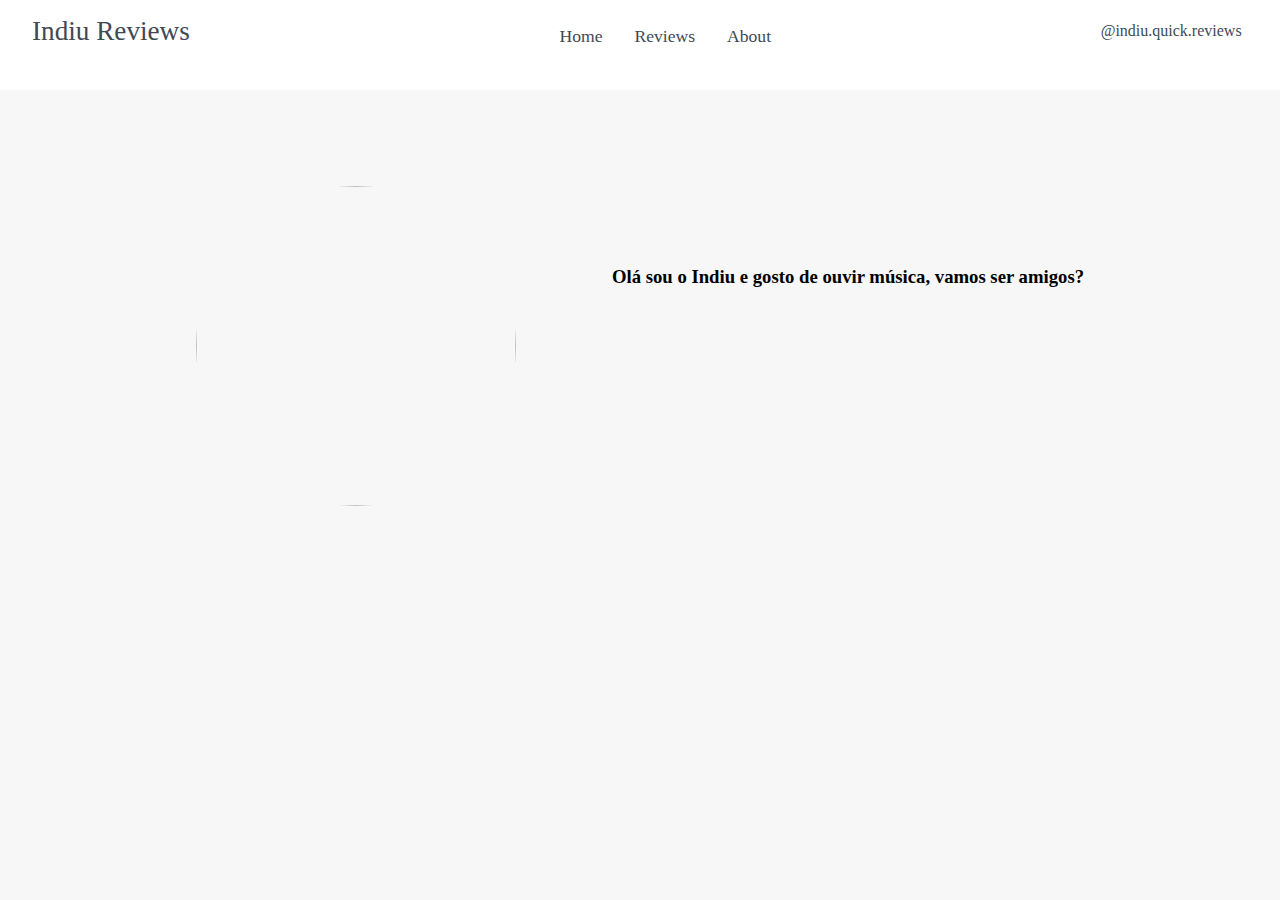
==== commit 363d5d76: "graduation" ====
--- a/index.html
+++ b/index.html
@@ -10,6 +10,9 @@
 
     <!--- Style -->
     <link rel="stylesheet" href="./css/style.css">
+
+    <!-- <link rel="stylesheet" href="./css/bootstrap.min.css">
+	<link rel="stylesheet" href="./css/magnific.css"> -->
 
 </head>
 
@@ -53,6 +56,7 @@
             <div class="intro flex-row">
                 <img src="./assets/eu.jpg" class="eu">
                 <h3 class="site-title">Olá sou o Indiu e gosto de ouvir música, vamos ser amigos?</h3>
+                
             </div>
         </div>
     </main>
@@ -60,6 +64,9 @@
     <!--- JavaScript -->
     <script src="./js/Jquery3.5.1.min.js"></script>
     <script src="./js/main.js"></script>
-
+    <script src="./js/jquery.min.js"></script>
+    <script src="./js/instafeed.min.js"></script>
+    <script src="./js/magnific.min.js"></script>
+    <script src="./js/custom.js"></script>
 </body>
 </html>--- a/css/style.css
+++ b/css/style.css
@@ -35,6 +35,13 @@
     list-style-type: none;
 }
 
+.instaimg img {margin-bottom:30px;}
+.instaimg img:hover {
+	opacity:0.8;
+	-moz-opacity:0.8;
+	-webkit-opacity:0.8;
+}
+
 .flex-row {
     display: flex;
     flex-direction: row;
@@ -213,7 +220,7 @@
 }
 
 .post-content .post-body p {
-    font-family: Lora;
+    font-family: Roboto;
     font-size: 1.2rem;
     text-align: justify;
     margin: 0 10%;
